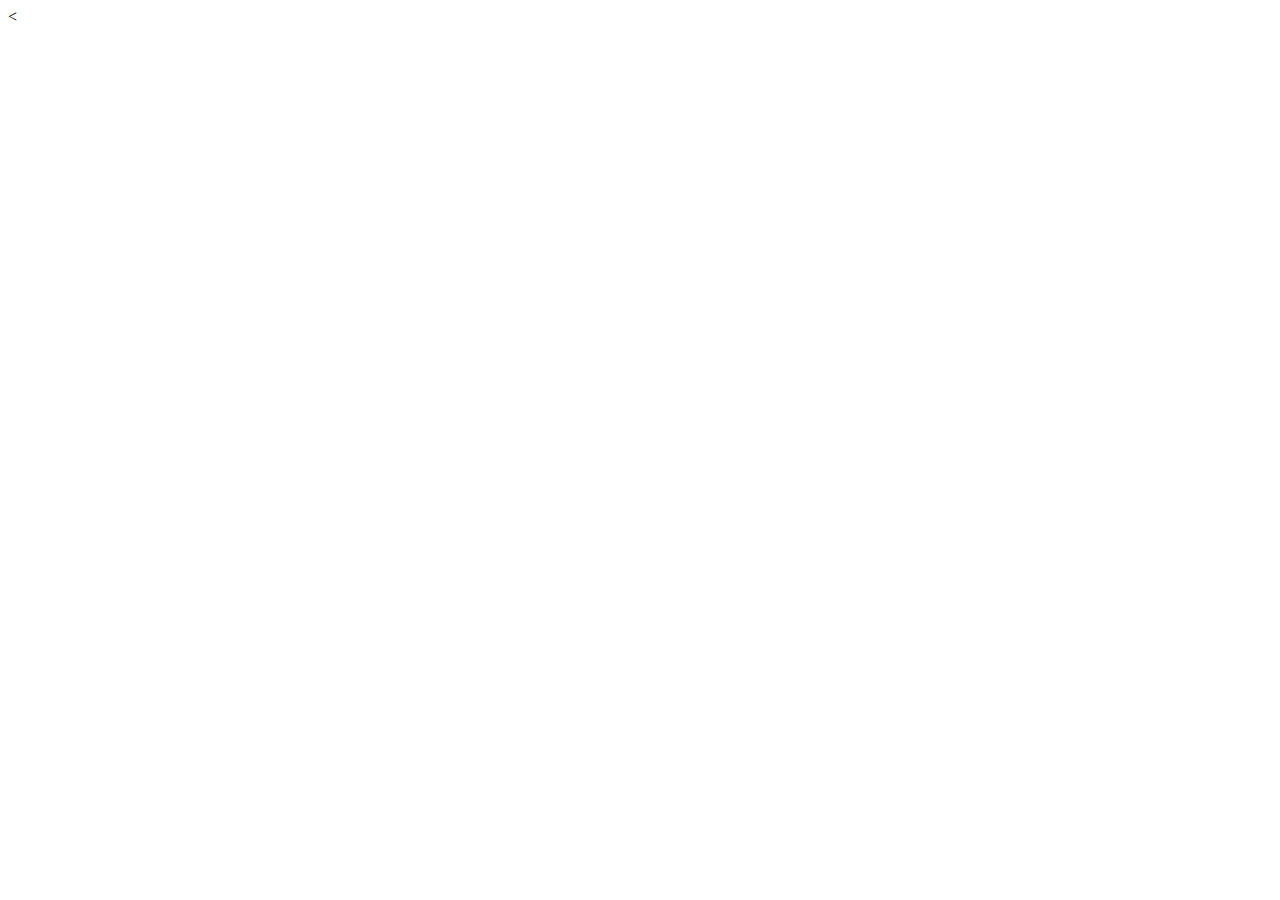
==== OSU/ENGR1182/index.html @ 4d167577 "Update index.html" ====
<!DOCTYPE html>

<html lang="en" xmlns="http://www.w3.org/1999/xhtml">
<head>
    <<meta charset="utf-8" />
    <title>whatever</title>
    <link rel="stylesheet" href="style.css">
    <title>Porting Porridge</title>
</head>
<body>

</body>
</html>
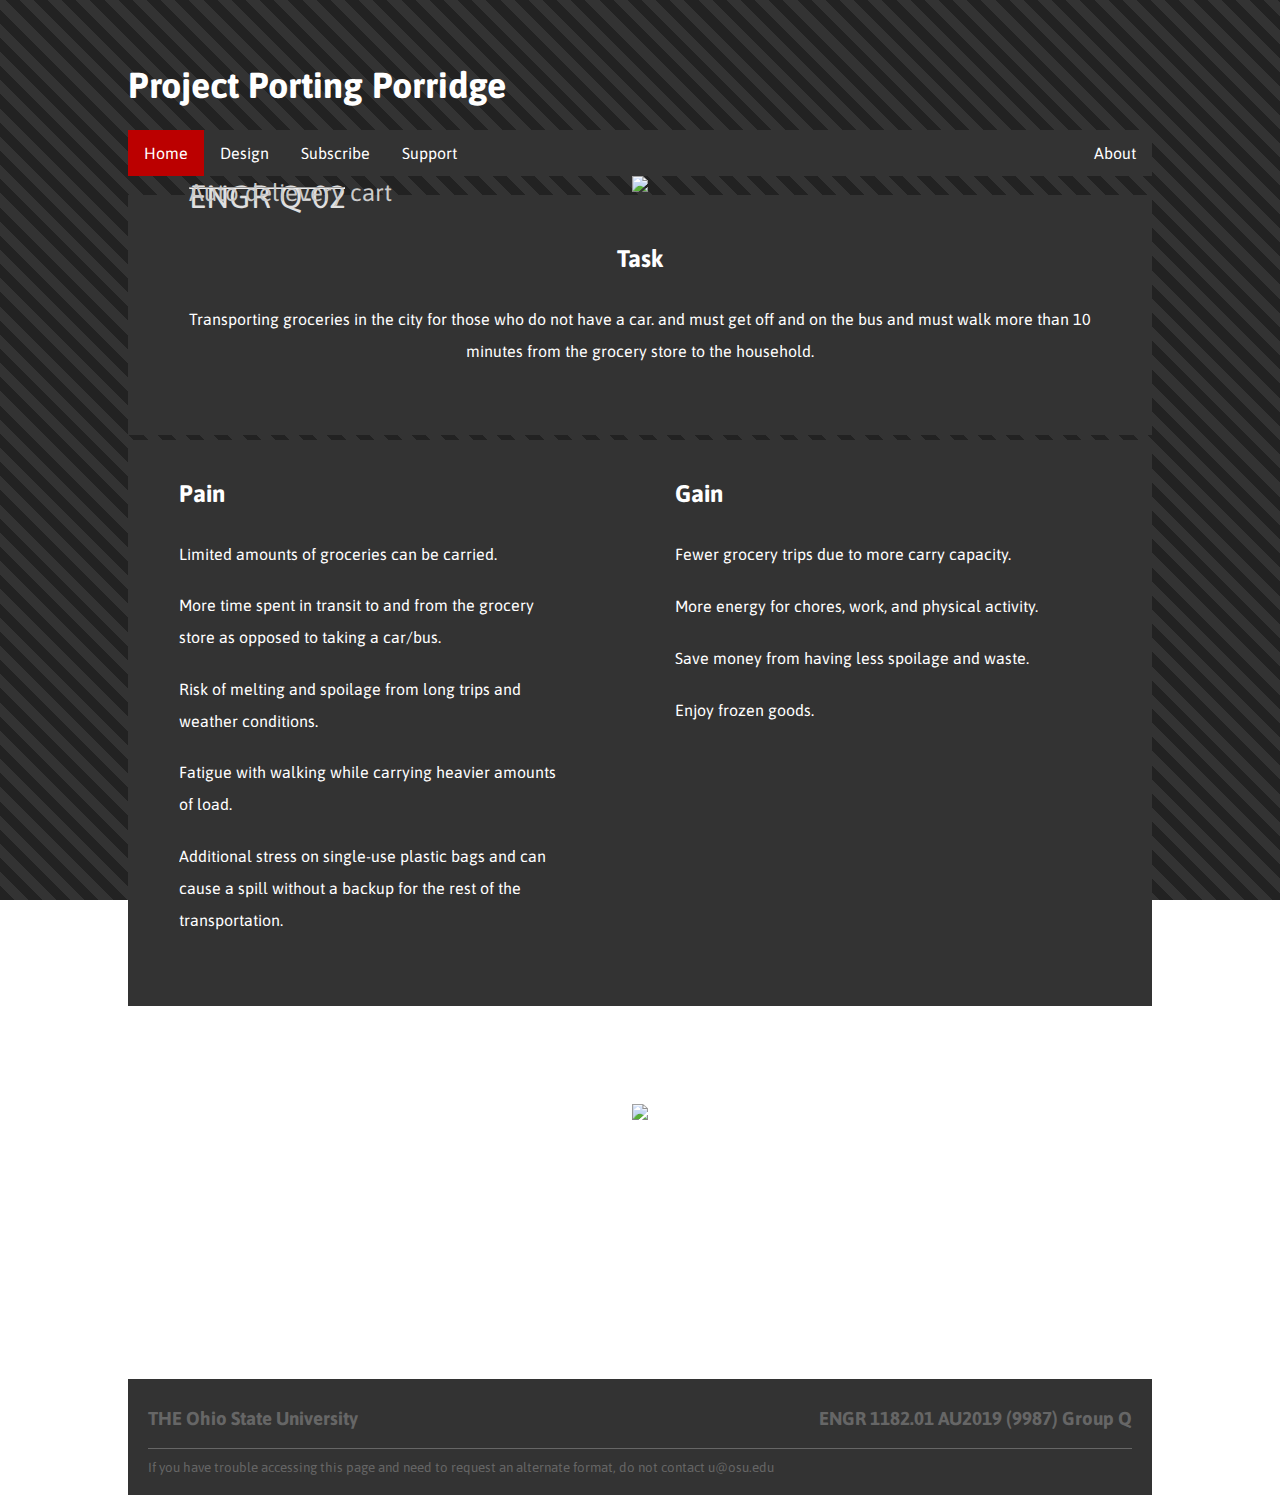
==== commit cec7492f: "Add files via upload" ====
--- a/OSU/ENGR1182/index.html
+++ b/OSU/ENGR1182/index.html
@@ -1,13 +1,92 @@
-<!DOCTYPE html>
-
-<html lang="en" xmlns="http://www.w3.org/1999/xhtml">
-<head>
-    <<meta charset="utf-8" />
-    <title>whatever</title>
-    <link rel="stylesheet" href="style.css">
-    <title>Porting Porridge</title>
-</head>
-<body>
-
-</body>
-</html>
+﻿<!DOCTYPE html>
+
+<html lang="en" xmlns="http://www.w3.org/1999/xhtml">
+<head>
+    <meta charset="utf-8" />
+    <title>Porting Porridge</title>
+    <link rel="stylesheet" href="style.css">
+
+</head>
+
+    
+<body>
+    <div class="nameTitle">
+        <h1>Project Porting Porridge</h1>
+    </div>
+
+    <div class="menuBar">
+        <ul class="ulMain">
+            <li><a href="index.html" class="active">Home</a></li>
+            <li><a href="design.html">Design</a></li>
+            <li><a href="subscribe.html">Subscribe</a></li>
+            <li><a href="support.html">Support</a></li>
+            <li style="float:right"><a href="about.html">About</a></li>
+        </ul>
+    </div>
+
+    <div class="demoImg">
+        <img src="resources/main.png" />
+        <div class="p1Text">ENGR Q-02</div>
+        <div><hr class="hr1Line"></div>
+        <div class="p2Text">Auto delievery cart</div>
+    </div>
+
+    <div class="task">
+        <h2>Task</h2>
+        <p>Transporting groceries in the city for those who 
+        do not have a car. and must get off and on the bus and 
+        must walk more than 10 minutes from the grocery store to 
+        the household. </p>
+    </div>
+
+    <div class="PaG">
+        <div id="pain">
+            <h2>Pain</h2>
+            <ul>
+                <li class="liPag">Limited amounts of groceries can be carried. </li>
+                <li class="liPag">More time spent in transit to and from the grocery 
+                store as opposed to taking a car/bus. </li>
+                <li class="liPag">Risk of melting and spoilage from long trips and
+                weather conditions.  </li>
+                <li class="liPag">Fatigue with walking while carrying heavier amounts of load.  </li>
+                <li class="liPag">Additional stress on single-use plastic bags and can cause a 
+                spill without a backup for the rest of the transportation.</li>
+            </ul>
+        </div>
+        <div id="gain">
+            <h2>Gain</h2>
+            <ul>
+                <li class="liPag">Fewer grocery trips due to more carry capacity.</li>
+                <li class="liPag">More energy for chores, work, and physical activity.</li>
+                <li class="liPag">Save money from having less spoilage and waste. </li>
+                <li class="liPag">Enjoy frozen goods.</li>
+            </ul>
+        </div>
+    </div>
+
+    <div class="midHeader">
+        <h2>Target Audience</h2>
+    </div>
+    
+
+    <div class="demoImg">
+        <img src="resources/personaTemplate.png" />
+    </div>
+
+
+    <footer>
+        <h3 style="text-align:left;">
+            THE Ohio State University
+            <span style="float:right;">
+                ENGR 1182.01 AU2019 (9987) Group Q
+            </span>
+        </h3>
+        <hr class="footLine"/>
+        <small>
+            If you have trouble accessing this page and need
+            to request an alternate format, do not contact u@osu.edu
+        </small>
+    </footer>
+
+</body>
+</html>
--- a/OSU/ENGR1182/style.css
+++ b/OSU/ENGR1182/style.css
@@ -0,0 +1,311 @@
+@import url('https://fonts.googleapis.com/css?family=Asap:400,500,700&display=swap');
+
+/*========================== General ==========================*/
+body {
+    font-family: 'Asap', sans-serif;
+    color: white;
+    margin-left: 10%;
+    margin-right: 10%;
+    margin-top: 5%;
+    background: repeating-linear-gradient( 45deg, #222, #222 10px, #333 10px, #333 20px );
+    background-attachment: fixed;
+}
+
+h1 {
+    padding: 0;
+    font-size: 36px;
+    color: white;
+}
+
+footer {
+    margin-top: 25%;
+    padding: 10px 20px;
+    background: #333;
+    color: #666;
+    padding-bottom: 2%
+}
+
+.footLine {
+    background-color: #666;
+    height: 1px;
+    border: 0;
+}
+.left {
+    display: inline-block
+}
+.right {
+    display: inline-block;
+    float: right
+}
+
+.midHeader {
+    margin-top: 5%;
+    margin-bottom: 0;
+    text-align: center;
+}
+
+a {
+    text-decoration: none;
+}
+
+img {
+    max-width: 100%;
+    max-height: 100%;
+}
+
+/*========================== Menu ==========================*/
+ul {
+    list-style-type: none;
+    margin: 0;
+    padding: 0;
+    overflow: hidden;
+    background-color: #333;
+}
+
+li {
+    list-style-type: none;
+    float: left;
+}
+    li a {
+        display: block;
+        color: white;
+        text-align: center;
+        padding: 14px 16px;
+        text-decoration: none;
+        transition: 0.3s;
+    }
+.active {
+    background-color: #BB0000;
+}
+    li a:hover {
+        background-color: #111;
+    }
+
+/*========================== Image ==========================*/
+.demoImg {
+    object-fit: contain;
+    position: relative;
+    text-align: center;
+}
+.p1Text {
+    position: absolute;
+    font-size: 200%;
+    color: #e0e0e0;
+    top: 10%;
+    left: 6%;
+}
+.hr1Line {
+    position: absolute;
+    color: #cbcbcb;
+    width: 15%;
+    top: 15%;
+    left: 6%;
+}
+.p2Text {
+    position: absolute;
+    font-size: 150%;
+    color: #cbcbcb;
+    top: 17%;
+    left: 6%;
+}
+
+
+/*========================== Task ==========================*/
+.task {
+    padding-top: 2%;
+    padding-bottom: 5%;
+    padding-left: 5%;
+    padding-right: 5%;
+    background-color: #333;
+    margin-bottom: 0.5%;
+    text-align: center;
+    line-height: 2;
+}
+
+
+/*========================== Pain and Gain ==========================*/
+.PaG {
+    background-color: #333;
+}
+.liPag {
+    margin: 0 0 5% 0;
+}
+#pain, #gain {
+    padding-top: 1%;
+    padding-bottom: 5%;
+    padding-left: 5%;
+    padding-right: 5%;
+    line-height: 2;
+    display: inline-block;
+    *display: inline;
+    zoom: 1;
+    vertical-align: top;
+}
+#pain {
+    width: 38%;
+}
+#gain {
+    width: 39%;
+}
+
+/*========================== Design ==========================*/
+.showcase {
+    background-color: #333;
+    margin-top: 5%;
+    position: relative;
+    display: block;
+    
+}
+.overlay {
+    position: absolute;
+    
+    opacity: 0;
+    transition: .3s ease;
+    background-color: #333;
+}
+#leftOverlay {
+    top: 0;
+    bottom: 0;
+    left: 0;
+    right: 0;
+    height: 100%;
+    width: 95%;
+}
+#rightOverlay {
+    top: 0;
+    bottom: 0;
+    left: 5%;
+    right: 0;
+    height: 100%;
+    width: 95%;
+}
+
+.cameraShowcase {
+    text-align: center;
+    width: 47.5%;
+    padding-right: 2.5%;
+    float: left;
+    transition: transform .3s;
+}
+    .cameraShowcase:hover .overlay {
+        opacity: 0.75;
+    }
+    .cameraShowcase:hover {
+        transform: scale(1.1);
+    }
+.wheelShowcase {
+    text-align: center;
+    width: 47.5%;
+    padding-left: 2.5%;
+    float: left;
+    transition: transform .3s;
+}
+    .wheelShowcase:hover .overlay {
+        opacity: 0.75;
+    }
+    .wheelShowcase:hover {
+        transform: scale(1.1);
+    }
+
+.designIllus {
+    display: block;
+    padding-top: 10%;
+    padding-bottom: 5%;
+    padding-left: 5%;
+    padding-right: 5%;
+    text-align: center;
+    line-height: 2;
+}
+
+/*========================== Subscribe ==========================*/
+.buisnessPlan {
+    padding-top: 2%;
+    padding-bottom: 5%;
+    padding-left: 5%;
+    padding-right: 5%;
+    background-color: #333;
+    margin-top: 5%;
+    margin-bottom: 0.5%;
+    text-align: center;
+    line-height: 2;
+}
+
+.plans {
+    margin-top: 5%;
+    margin-left: 10%;
+}
+.plan {
+    margin: 5%;
+    border: 2px solid white;
+    width: 20%;
+    padding: 5%;
+    margin: auto;
+    overflow: hidden;
+}
+div#planA {
+    float: left;
+}
+.orderNow {
+    margin: auto;
+    color: white;
+    padding: 3%;
+    width: 50%;
+    text-align: center;
+    border: 2px solid #BB0000;
+    transition: 0.3s;
+}
+    .orderNow:hover {
+        background-color: #BB0000;
+    }
+
+/*========================== Support ==========================*/
+.noSup {
+    margin-top: 2%;
+    padding: 5%;
+    background-color: #333;
+    text-align: center;
+}
+.okay {
+    margin: auto;
+    padding: 2%;
+    width: 10%;
+    background-color: #333;
+    border: 2px solid #BB0000;
+    transition: 0.3s;
+    color: white;
+}
+    .okay:hover {
+        background-color: #BB0000;
+    }
+
+/*========================== About ==========================*/
+.tMembers {
+    margin: 5%;
+}
+.tMember {
+    margin-top:10%;
+    margin-left: auto;
+    margin-right: auto;
+    max-width: 15%;
+    text-align: center;
+}
+.avatar {
+    clip-path: circle(60px at center);
+}
+
+
+/*========================== Life Plan ==========================*/
+.lifeSpan {
+    margin-top: 5%;
+    margin-left: auto;
+    margin-right: auto;
+    padding: 2%;
+    width: 10%;
+    background-color: #333;
+    border: 2px solid #BB0000;
+    transition: 0.3s;
+    color: white;
+}
+    .lifeSpan:hover {
+        background-color: #BB0000;
+    }
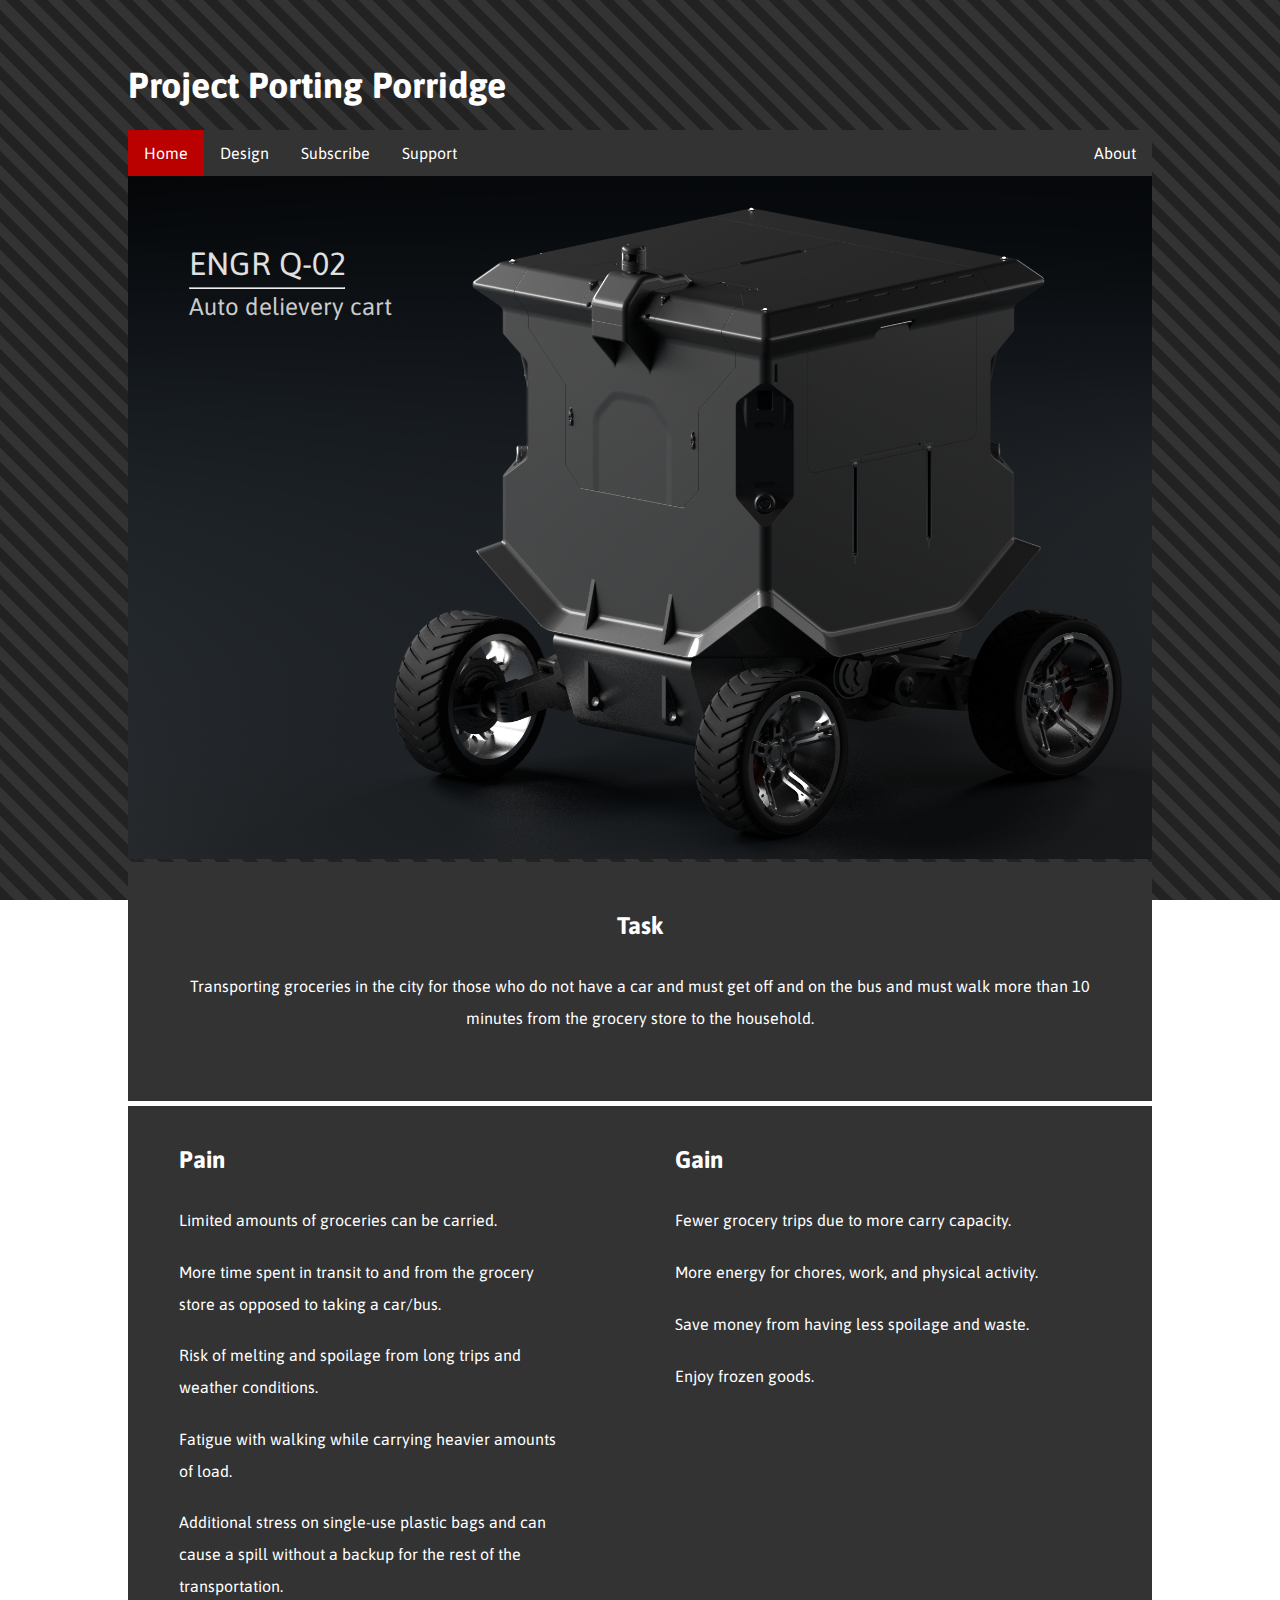
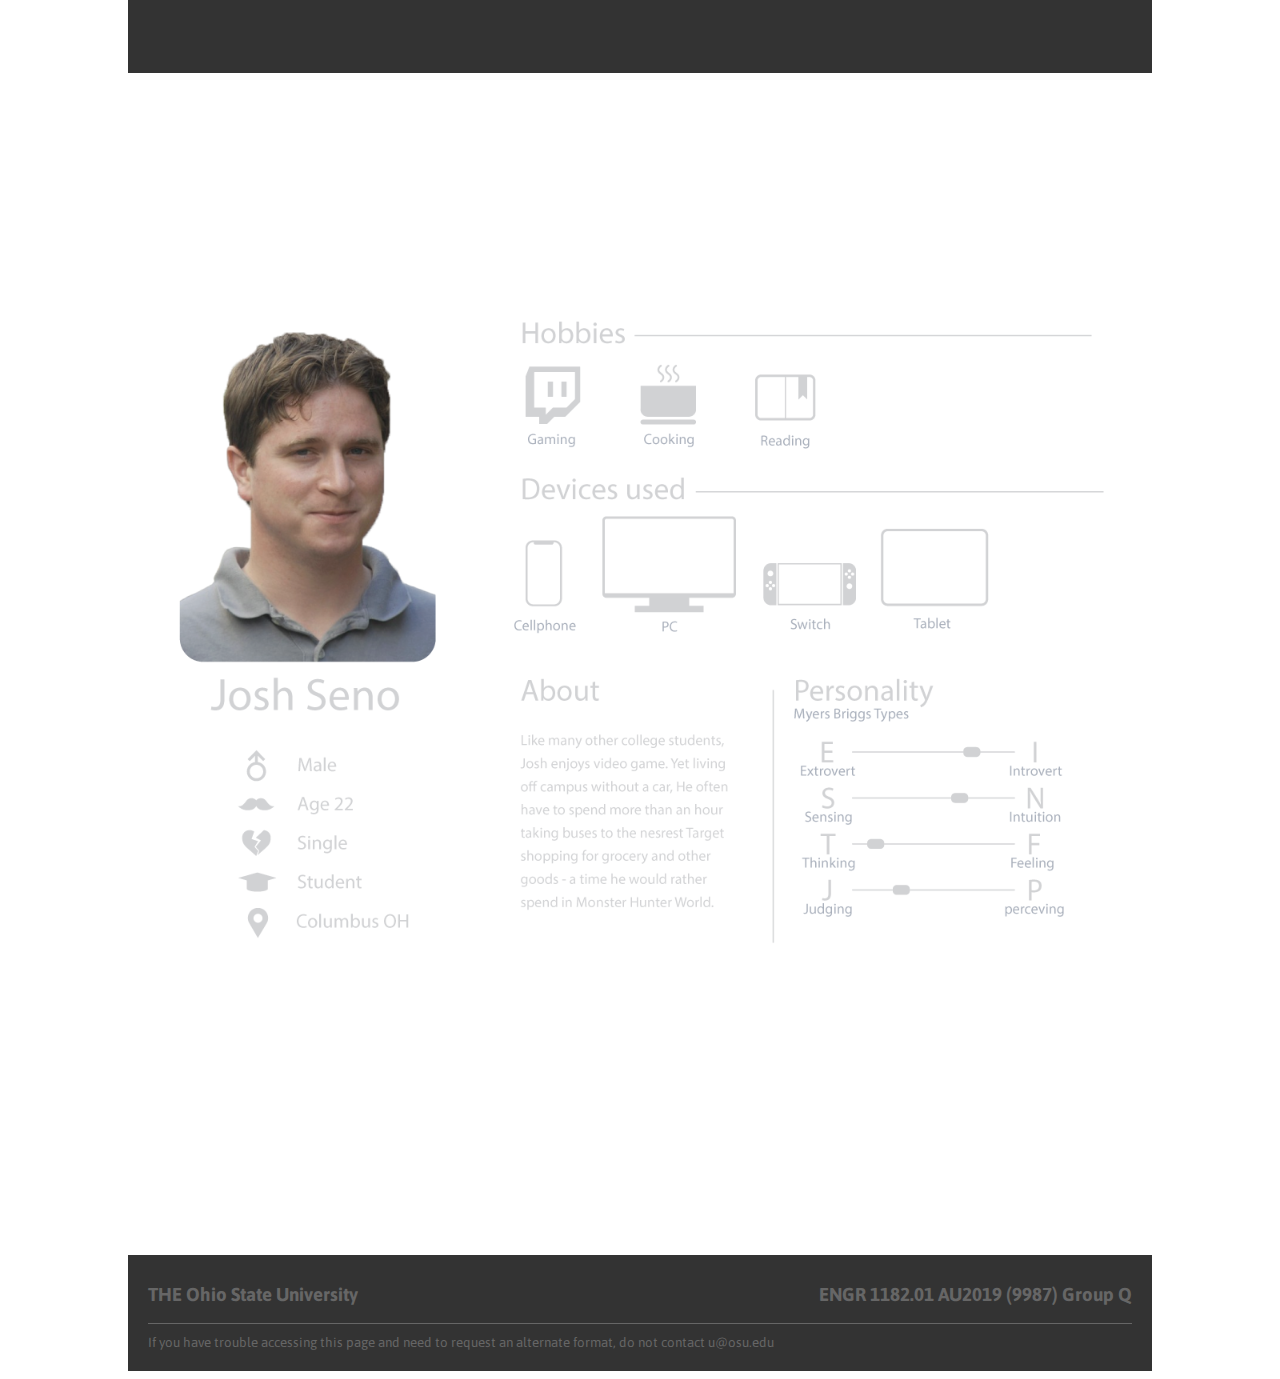
==== commit 9cac534b: "added mobile support" ====
--- a/OSU/ENGR1182/index.html
+++ b/OSU/ENGR1182/index.html
@@ -3,6 +3,8 @@
 <html lang="en" xmlns="http://www.w3.org/1999/xhtml">
 <head>
     <meta charset="utf-8" />
+    <meta name="viewport" content="width=device-width">
+    <meta name="author" content="ENGR Group Q">
     <title>Porting Porridge</title>
     <link rel="stylesheet" href="style.css">
 
@@ -25,7 +27,7 @@
     </div>
 
     <div class="demoImg">
-        <img src="resources/main.png" />
+        <img src="resources/main.png" alt="Concept Rendering" />
         <div class="p1Text">ENGR Q-02</div>
         <div><hr class="hr1Line"></div>
         <div class="p2Text">Auto delievery cart</div>
@@ -34,7 +36,7 @@
     <div class="task">
         <h2>Task</h2>
         <p>Transporting groceries in the city for those who 
-        do not have a car. and must get off and on the bus and 
+        do not have a car and must get off and on the bus and 
         must walk more than 10 minutes from the grocery store to 
         the household. </p>
     </div>
@@ -66,22 +68,29 @@
 
     <div class="midHeader">
         <h2>Target Audience</h2>
+        <p>
+            Insert any further description
+            Sample text sample text
+            sample text sample text sample text sample text
+            sample text sample text sample text sample text
+            sample text sample text sample text sample text
+        </p>
     </div>
     
 
     <div class="demoImg">
-        <img src="resources/personaTemplate.png" />
+        <img src="resources/personaTemplate.png" alt="persona" />
     </div>
 
 
     <footer>
-        <h3 style="text-align:left;">
+        <h3 id="OSU">
             THE Ohio State University
-            <span style="float:right;">
+            <span id="ENGR">
                 ENGR 1182.01 AU2019 (9987) Group Q
             </span>
         </h3>
-        <hr class="footLine"/>
+        <hr class="footLine" />
         <small>
             If you have trouble accessing this page and need
             to request an alternate format, do not contact u@osu.edu
--- a/OSU/ENGR1182/style.css
+++ b/OSU/ENGR1182/style.css
@@ -9,7 +9,22 @@
     margin-top: 5%;
     background: repeating-linear-gradient( 45deg, #222, #222 10px, #333 10px, #333 20px );
     background-attachment: fixed;
-}
+    animation: fadeInAnimation ease .6s;
+    animation-iteration-count: 1;
+    animation-fill-mode: forwards;
+}
+
+@keyframes fadeInAnimation {
+    0% {
+        opacity: 0;
+    }
+    35% {
+        opacity: 0;
+    }
+    100% {
+        opacity: 1;
+    }
+} 
 
 h1 {
     padding: 0;
@@ -37,11 +52,20 @@
     display: inline-block;
     float: right
 }
+#OSU {
+    text-align: left;
+}
+#ENGR {
+    float: right;
+}
 
 .midHeader {
     margin-top: 5%;
     margin-bottom: 0;
     text-align: center;
+    padding-left: 5%;
+    padding-right: 5%;
+    line-height: 2;
 }
 
 a {
@@ -65,6 +89,7 @@
 li {
     list-style-type: none;
     float: left;
+    
 }
     li a {
         display: block;
@@ -87,6 +112,9 @@
     position: relative;
     text-align: center;
 }
+#designAnno {
+    margin-top: 5%;
+}
 .p1Text {
     position: absolute;
     font-size: 200%;
@@ -148,17 +176,16 @@
     width: 39%;
 }
 
+
 /*========================== Design ==========================*/
 .showcase {
-    background-color: #333;
     margin-top: 5%;
     position: relative;
     display: block;
-    
+    overflow: hidden;
 }
 .overlay {
     position: absolute;
-    
     opacity: 0;
     transition: .3s ease;
     background-color: #333;
@@ -179,6 +206,12 @@
     height: 100%;
     width: 95%;
 }
+.textContainer {
+    padding-left: 10%;
+    padding-right: 10%;
+    padding-top: 15%;
+    line-height: 2;
+}
 
 .cameraShowcase {
     text-align: center;
@@ -208,8 +241,7 @@
     }
 
 .designIllus {
-    display: block;
-    padding-top: 10%;
+    padding-top: 5%;
     padding-bottom: 5%;
     padding-left: 5%;
     padding-right: 5%;
@@ -242,7 +274,7 @@
     margin: auto;
     overflow: hidden;
 }
-div#planA {
+#planA {
     float: left;
 }
 .orderNow {
@@ -252,10 +284,11 @@
     width: 50%;
     text-align: center;
     border: 2px solid #BB0000;
-    transition: 0.3s;
+    transition: transform 0.3s;
 }
     .orderNow:hover {
         background-color: #BB0000;
+        transform: scale(1.1);
     }
 
 /*========================== Support ==========================*/
@@ -291,7 +324,11 @@
 }
 .avatar {
     clip-path: circle(60px at center);
-}
+    transition: transform .3s;
+}
+    .avatar:hover {
+        transform: scale(1.1);
+    } 
 
 
 /*========================== Life Plan ==========================*/
@@ -309,3 +346,63 @@
     .lifeSpan:hover {
         background-color: #BB0000;
     }
+
+
+@media(max-width: 768px) {
+    li, .right,
+    .cameraShowcase,
+    .wheelShowcase,
+    #planA, #ENGR {
+        float: none;
+        text-align: center;
+        width: 100%;
+    }
+
+    #rightOverlay, #leftOverlay {
+        left: 0;
+        width: 100%;
+    }
+
+    .wheelShowcase, .cameraShowcase {
+        margin-top: 5%;
+        margin-bottom: 5%;
+        padding: 0;
+    }
+
+    .p1Text {
+        font-size: 150%;
+    }
+
+    .hr1Line {
+        width: 25%;
+        top: 17%;
+    }
+
+    .p2Text {
+        font-size: 110%;
+        top: 22%;
+    }
+
+    .plans {
+        margin-left: 10%;
+        margin-right: 20%;
+    }
+
+    .plan {
+        text-align: center;
+        margin: auto;
+        margin-top: 5%;
+        width: 100%;
+    }
+
+    .okay {
+        width: 50%;
+    }
+
+    .tMembers {
+        margin: 0;
+    }
+    .tMember {
+        max-width: 50%;
+    }
+}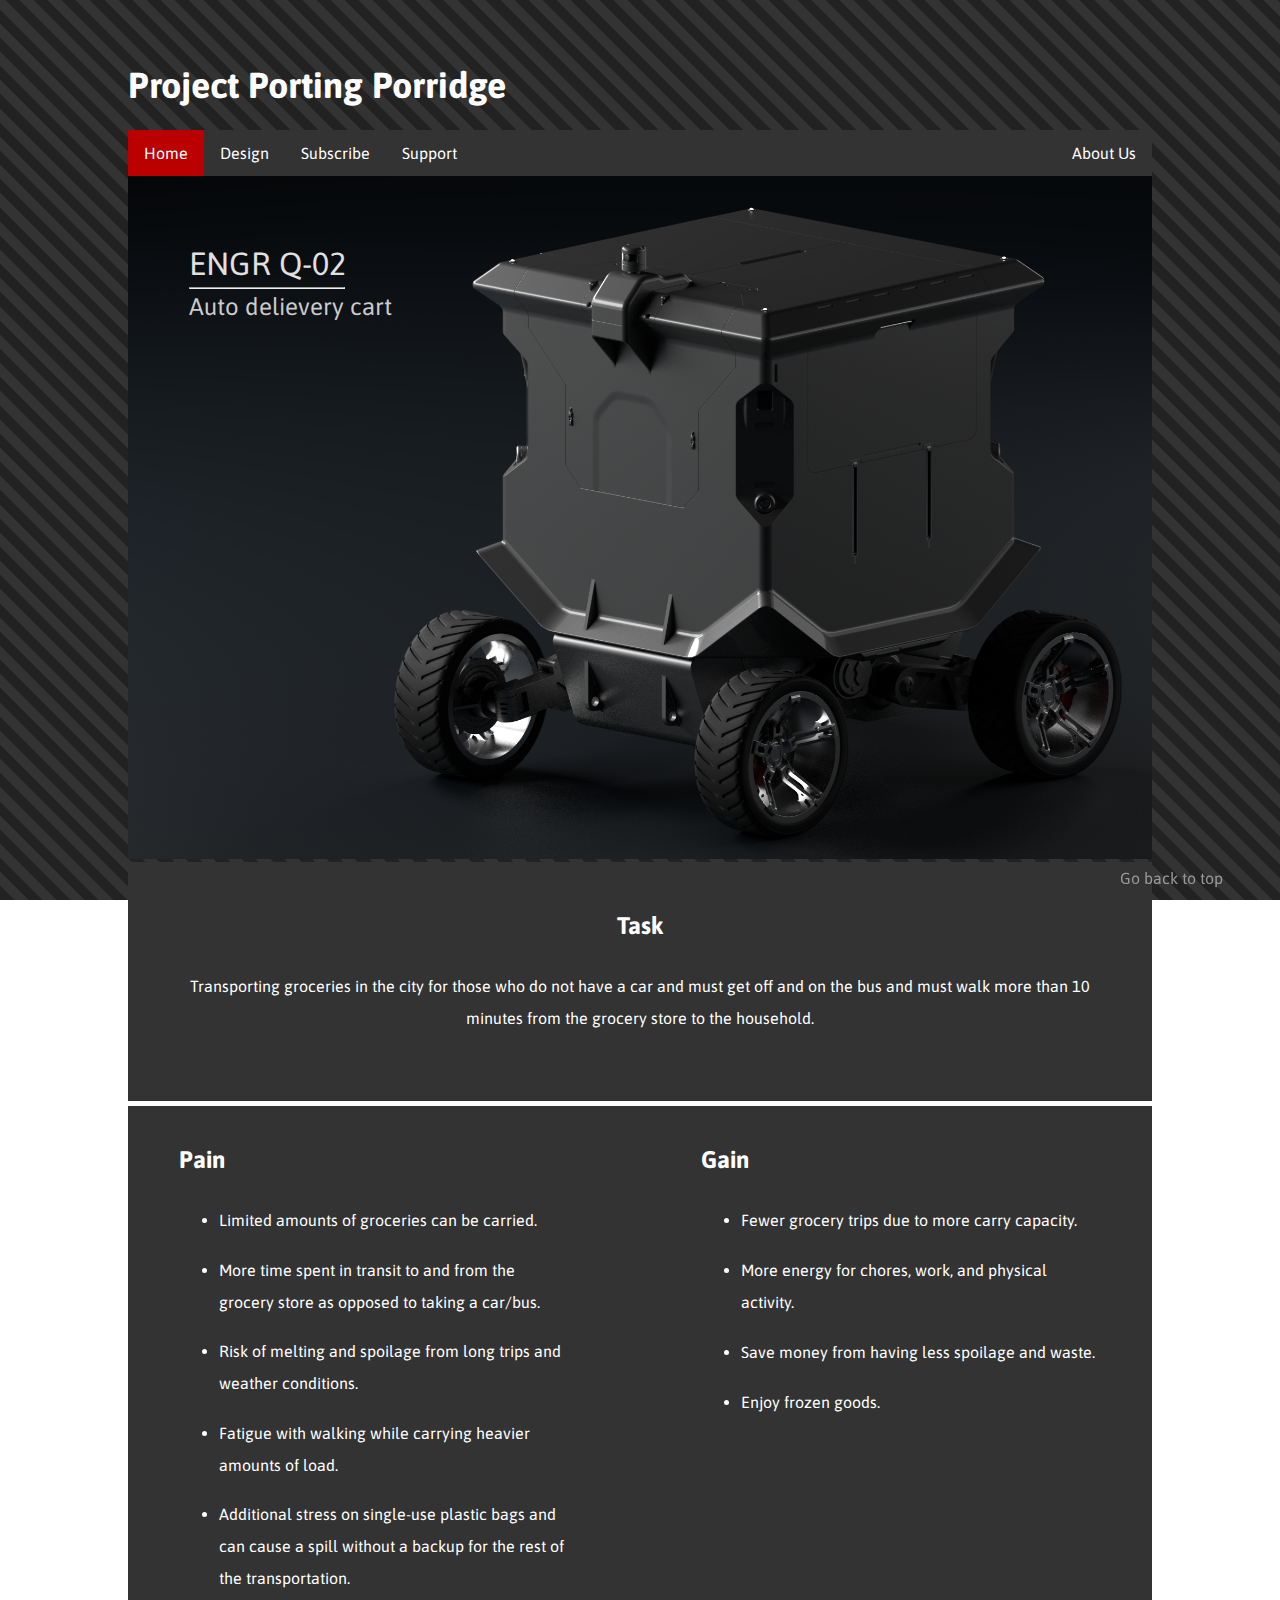
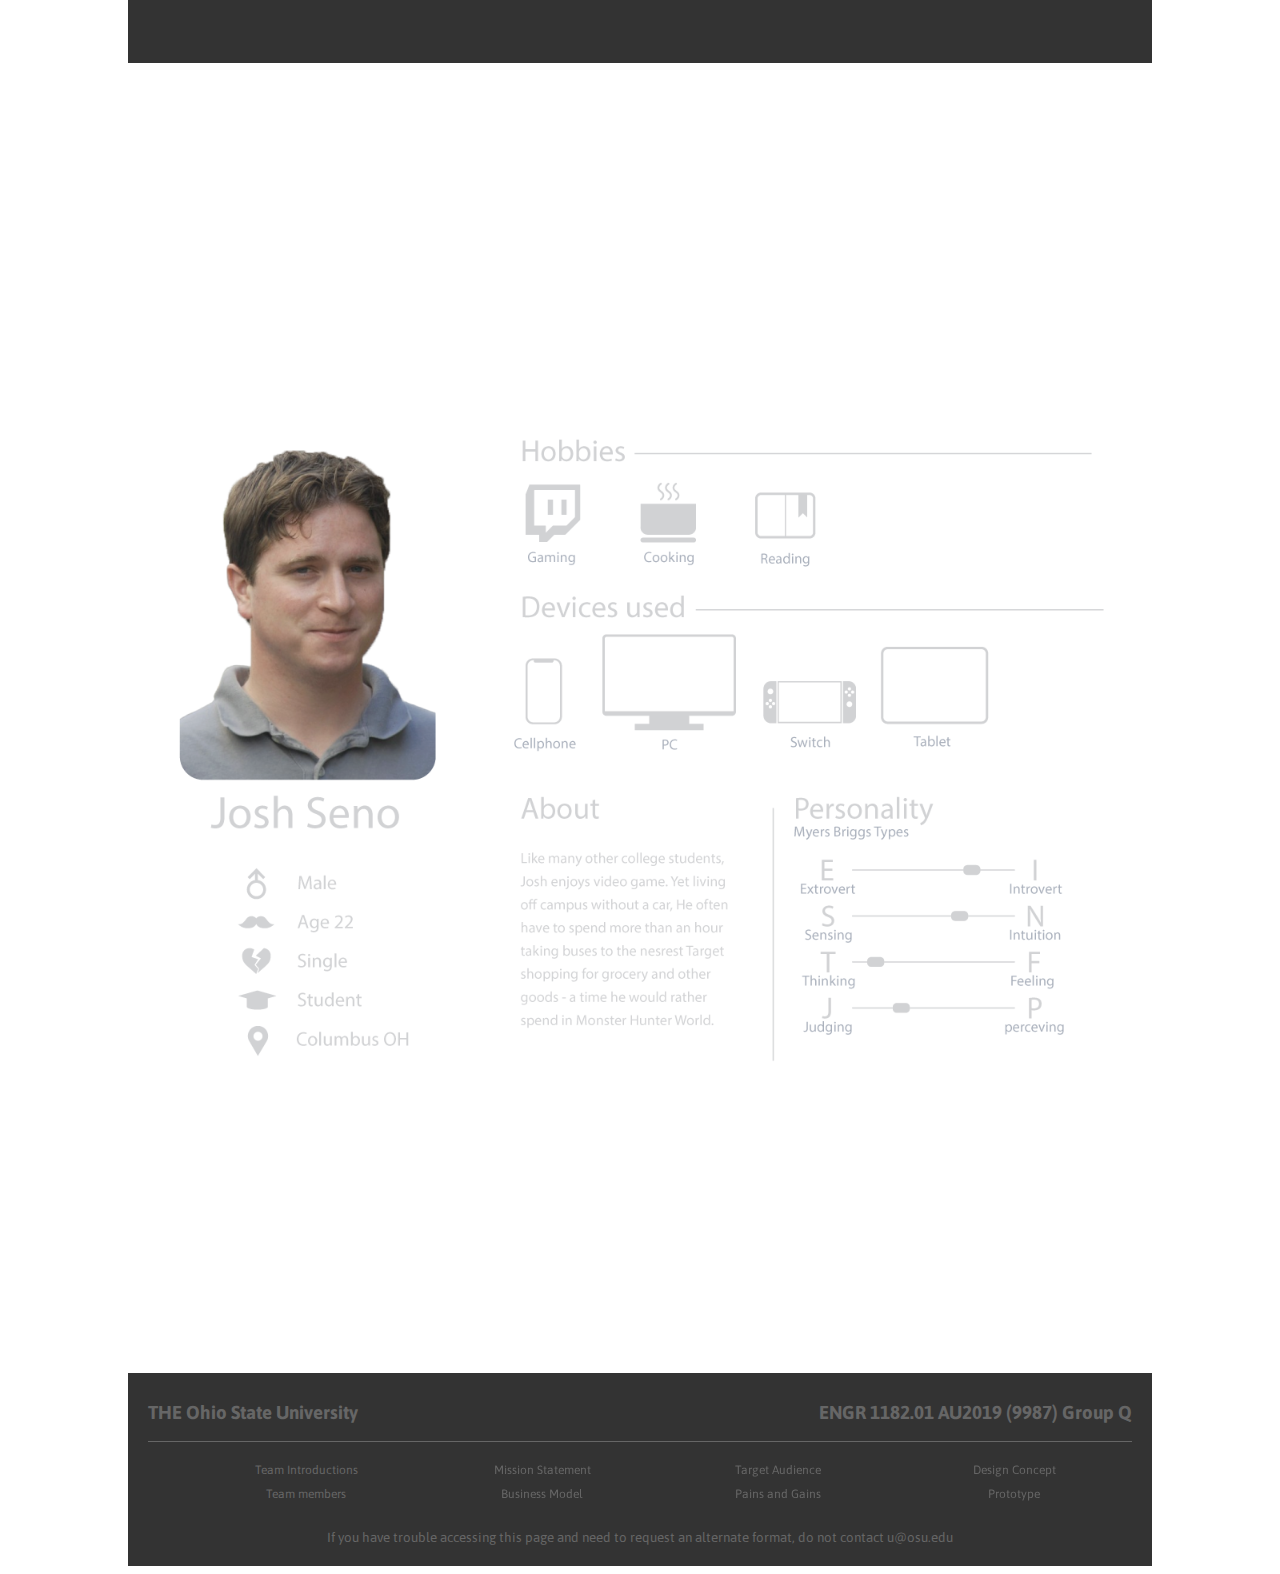
==== commit bf1694fe: "moer mobile support" ====
--- a/OSU/ENGR1182/index.html
+++ b/OSU/ENGR1182/index.html
@@ -16,22 +16,30 @@
         <h1>Project Porting Porridge</h1>
     </div>
 
+    <a name="topMenu"></a>
+
     <div class="menuBar">
-        <ul class="ulMain">
+        <ul>
             <li><a href="index.html" class="active">Home</a></li>
             <li><a href="design.html">Design</a></li>
             <li><a href="subscribe.html">Subscribe</a></li>
             <li><a href="support.html">Support</a></li>
-            <li style="float:right"><a href="about.html">About</a></li>
+            <li style="float:right"><a href="about.html">About Us</a></li>
         </ul>
     </div>
 
     <div class="demoImg">
-        <img src="resources/main.png" alt="Concept Rendering" />
+        <picture>
+            <source media="(min-width: 768px)" srcset="resources/main.png">
+            <source media="(min-width: 600px)" srcset="resources/main_crp.png">
+            <img src="resources/main_crp.png" alt="Concept Rendering">
+        </picture>
         <div class="p1Text">ENGR Q-02</div>
         <div><hr class="hr1Line"></div>
         <div class="p2Text">Auto delievery cart</div>
     </div>
+
+    <a name="taskSection"></a>
 
     <div class="task">
         <h2>Task</h2>
@@ -40,6 +48,8 @@
         must walk more than 10 minutes from the grocery store to 
         the household. </p>
     </div>
+
+    <a name="painAndGainSection"></a>
 
     <div class="PaG">
         <div id="pain">
@@ -66,22 +76,44 @@
         </div>
     </div>
 
+    <a name="targetAudienceSection"></a>
+
     <div class="midHeader">
         <h2>Target Audience</h2>
         <p>
-            Insert any further description
-            Sample text sample text
-            sample text sample text sample text sample text
-            sample text sample text sample text sample text
-            sample text sample text sample text sample text
+            An estimated 9.8% of households in Columbus Ohio did not 
+            have vehicles according to census results<span><i>
+            <a href="https://www.governing.com/gov-data/car-ownership-numbers-of-vehicles-by-city-map.html">
+                (governing) </a></i></span>. This is of
+            a population of 879,170 people<span><i>
+            <a href="http://worldpopulationreview.com/us-cities/columbus-population/">
+                (worldpopulationreview)</a> </i></span>, of whom 61,170 are Columbus
+            campus students. The total potential primary market, assuming 
+            consistency between Columbus campus OSU students and the 
+            Columbus campus is 86,159 Columbus residents and 5,995 
+            students <span><i>
+            <a href="https://www.osu.edu/osutoday/stuinfo.php/historical_osu_statistical_summary_2011-2017.xls">
+                (OSU)</a></i></span>
+            . Secondary consumers include those with cars or
+            access to cars who find it more convenient or economical 
+            to use our hypothetical solution. It also includes single 
+            car, multi-person households whose primary vehicle is used 
+            only for transportation to work. 
         </p>
     </div>
     
 
     <div class="demoImg">
-        <img src="resources/personaTemplate.png" alt="persona" />
+        <picture>
+            <source media="(min-width: 768px)" srcset="resources/personaTemplate.png">
+            <source media="(min-width: 600px)" srcset="resources/personaTemplate_crp.png">
+            <img src="resources/personaTemplate_crp.png" alt="Concept Rendering">
+        </picture>
     </div>
 
+    <div class="backToTop">
+        <a href="#topMenu">Go back to top</a>
+    </div>
 
     <footer>
         <h3 id="OSU">
@@ -91,10 +123,63 @@
             </span>
         </h3>
         <hr class="footLine" />
-        <small>
-            If you have trouble accessing this page and need
-            to request an alternate format, do not contact u@osu.edu
-        </small>
+        <div class="footerLinks">
+            <div class="footerLinkOneLine">
+                <ul>
+                    <li>
+                        <a href="about.html#teamIntroScetion">
+                            Team Introductions
+                        </a>
+                    </li>
+                    <li>
+                        <a href="#taskSection">
+                            Mission Statement
+                        </a>
+                    </li>
+                    <li>
+                        <a href="#targetAudienceSection">
+                            Target Audience
+                        </a>
+                    </li>
+                    <li>
+                        <a href="design.html#designConceptSection">
+                            Design Concept
+                        </a>
+                    </li>
+                </ul>
+            </div>
+            <div class="footerLinkOneLine">
+                <ul>
+                    <li>
+                        <a href="about.html#teamMemberScetion">
+                            Team members
+                        </a>
+                    </li>
+                    <li>
+                        <a href="subscribe.html#businessModelSection">
+                            Business Model
+                        </a>
+                        
+                    </li>
+                    <li>
+                        <a href="#painAndGainSection">
+                            Pains and Gains
+                        </a>
+                    </li>
+                    <li>
+                        <a href="design.html#prototypeSection">
+                            Prototype
+                        </a>
+                    </li>
+                </ul>
+            </div>
+        </div>
+        <div class="smallAnno">
+            <small>
+                If you have trouble accessing this page and need
+                to request an alternate format, do not contact u@osu.edu
+            </small>
+        </div>
     </footer>
 
 </body>
--- a/OSU/ENGR1182/style.css
+++ b/OSU/ENGR1182/style.css
@@ -32,6 +32,36 @@
     color: white;
 }
 
+
+.midHeader {
+    margin-top: 5%;
+    margin-bottom: 0;
+    text-align: center;
+    padding-left: 5%;
+    padding-right: 5%;
+    line-height: 2;
+}
+    .midHeader a{
+        color: white;
+        transition: 0.3s;
+    }
+        .midHeader a:hover {
+            color: #BB0000;
+            font-weight: bold;
+        }
+    
+a {
+    text-decoration: none;
+}
+
+img {
+    max-width: 100%;
+    max-height: 100%;
+}
+
+
+/*========================== Footer ==========================*/
+
 footer {
     margin-top: 25%;
     padding: 10px 20px;
@@ -52,6 +82,28 @@
     display: inline-block;
     float: right
 }
+.footerLinks {
+    display: block;
+    position: relative;
+    text-align: center;
+}
+.footerLinkOneLine {
+    line-height: 2;
+}
+.footerLinks ul li {
+    list-style-type: none;
+    position: relative;
+    width: 25%;
+    font-size: 75%;
+    float: left;
+}
+    .footerLinks ul li a {
+        color: #666;
+    }
+.smallAnno {
+    padding-top: 7%;
+    text-align: center;
+}
 #OSU {
     text-align: left;
 }
@@ -59,26 +111,25 @@
     float: right;
 }
 
-.midHeader {
-    margin-top: 5%;
-    margin-bottom: 0;
-    text-align: center;
-    padding-left: 5%;
-    padding-right: 5%;
-    line-height: 2;
-}
-
-a {
-    text-decoration: none;
-}
-
-img {
-    max-width: 100%;
-    max-height: 100%;
-}
-
 /*========================== Menu ==========================*/
-ul {
+div.backToTop {
+    position: fixed;
+    bottom: 0;
+    right: 0;
+    width: 15%;
+    padding: 1%;
+    
+    text-align: center;
+}
+div.backToTop a{
+    color: #999;
+    transition: .3s;
+}
+    div.backToTop a:hover {
+        color: #fff;
+    }
+
+.menuBar ul {
     list-style-type: none;
     margin: 0;
     padding: 0;
@@ -86,12 +137,11 @@
     background-color: #333;
 }
 
-li {
+.menuBar ul li {
     list-style-type: none;
     float: left;
-    
-}
-    li a {
+}
+    .menuBar ul li a {
         display: block;
         color: white;
         text-align: center;
@@ -102,9 +152,10 @@
 .active {
     background-color: #BB0000;
 }
-    li a:hover {
-        background-color: #111;
-    }
+.menuBar ul li a:hover {
+    background-color: #111;
+}
+
 
 /*========================== Image ==========================*/
 .demoImg {
@@ -166,13 +217,13 @@
     line-height: 2;
     display: inline-block;
     *display: inline;
-    zoom: 1;
     vertical-align: top;
 }
 #pain {
     width: 38%;
 }
 #gain {
+    float: right;
     width: 39%;
 }
 
@@ -183,62 +234,69 @@
     position: relative;
     display: block;
     overflow: hidden;
-}
+    
+}
+
+.cameraShowcase {
+    width: 47.5%;
+    padding-right: 2.5%;
+    transition: transform .3s;
+    position: relative;
+    display: inline-block;
+    float: left;
+}
+    .cameraShowcase:hover .overlay {
+        opacity: 0.75;
+    }
+    .cameraShowcase:hover {
+        transform: scale(1.1);
+    }
+
+.wheelShowcase {
+    width: 47.5%;
+    padding-left: 2.5%;
+    transition: transform .3s;
+    position: relative;
+    display: inline-block;
+    float: left;
+}
+    .wheelShowcase:hover .overlay {
+        opacity: 0.75;
+    }
+    .wheelShowcase:hover {
+        transform: scale(1.1);
+    }
+
 .overlay {
+    text-align: center;
     position: absolute;
     opacity: 0;
-    transition: .3s ease;
-    background-color: #333;
-}
-#leftOverlay {
+    transition: .3s;
+    background-color: #333;
     top: 0;
     bottom: 0;
-    left: 0;
     right: 0;
     height: 100%;
     width: 95%;
 }
+#leftOverlay {
+    left: 0; 
+}
 #rightOverlay {
-    top: 0;
-    bottom: 0;
     left: 5%;
-    right: 0;
-    height: 100%;
-    width: 95%;
 }
 .textContainer {
-    padding-left: 10%;
-    padding-right: 10%;
+    padding-left: 20%;
+    padding-right: 20%;
     padding-top: 15%;
     line-height: 2;
 }
 
-.cameraShowcase {
-    text-align: center;
-    width: 47.5%;
-    padding-right: 2.5%;
-    float: left;
-    transition: transform .3s;
-}
-    .cameraShowcase:hover .overlay {
-        opacity: 0.75;
-    }
-    .cameraShowcase:hover {
-        transform: scale(1.1);
-    }
-.wheelShowcase {
-    text-align: center;
-    width: 47.5%;
-    padding-left: 2.5%;
-    float: left;
-    transition: transform .3s;
-}
-    .wheelShowcase:hover .overlay {
-        opacity: 0.75;
-    }
-    .wheelShowcase:hover {
-        transform: scale(1.1);
-    }
+#prototypeImg  {
+    text-align: center;
+    position: relative;
+    height: 35em;
+}
 
 .designIllus {
     padding-top: 5%;
@@ -250,7 +308,7 @@
 }
 
 /*========================== Subscribe ==========================*/
-.buisnessPlan {
+.planBox {
     padding-top: 2%;
     padding-bottom: 5%;
     padding-left: 5%;
@@ -348,19 +406,54 @@
     }
 
 
+/*========================== Mobile Devices ==========================*/
 @media(max-width: 768px) {
-    li, .right,
+    li, .right, #gain,
     .cameraShowcase,
     .wheelShowcase,
+    .footerLinks ul li,
     #planA, #ENGR {
         float: none;
         text-align: center;
         width: 100%;
     }
+    .p1Text {
+        position: static;
+        background-color: #333;
+    }
+    .p2Text {
+        position: static;
+        background-color: #333;
+        margin-bottom: 1%;
+    }
+    .hr1Line {
+        opacity: 0;
+    }
+
+    #pain, #gain {
+        text-align: center;
+        padding-bottom: 0;
+        padding-left: 0;
+        padding-right: 0;
+        width: 100%;
+    }
+    #pain {
+        padding-top: 5%;
+    }
+    #gain {
+        padding-top: 10%;
+        vertical-align: unset;
+    }
 
     #rightOverlay, #leftOverlay {
         left: 0;
+        opacity: 0.75;
         width: 100%;
+    }
+    .textContainer {
+        padding-top: 0;
+        padding-left: 7%;
+        padding-right: 7%;
     }
 
     .wheelShowcase, .cameraShowcase {
@@ -392,6 +485,7 @@
         text-align: center;
         margin: auto;
         margin-top: 5%;
+        margin-bottom: 5%;
         width: 100%;
     }
 
@@ -405,4 +499,18 @@
     .tMember {
         max-width: 50%;
     }
+
+    .smallAnno {
+        padding-top: 2%;
+    }
+    .footerLinkOneLine {
+        line-height: 1.5;
+    }
+    .footerLinks ul li {
+        font-size: 100%;
+    }
+
+    .backToTop {
+        opacity: 0;
+    }
 }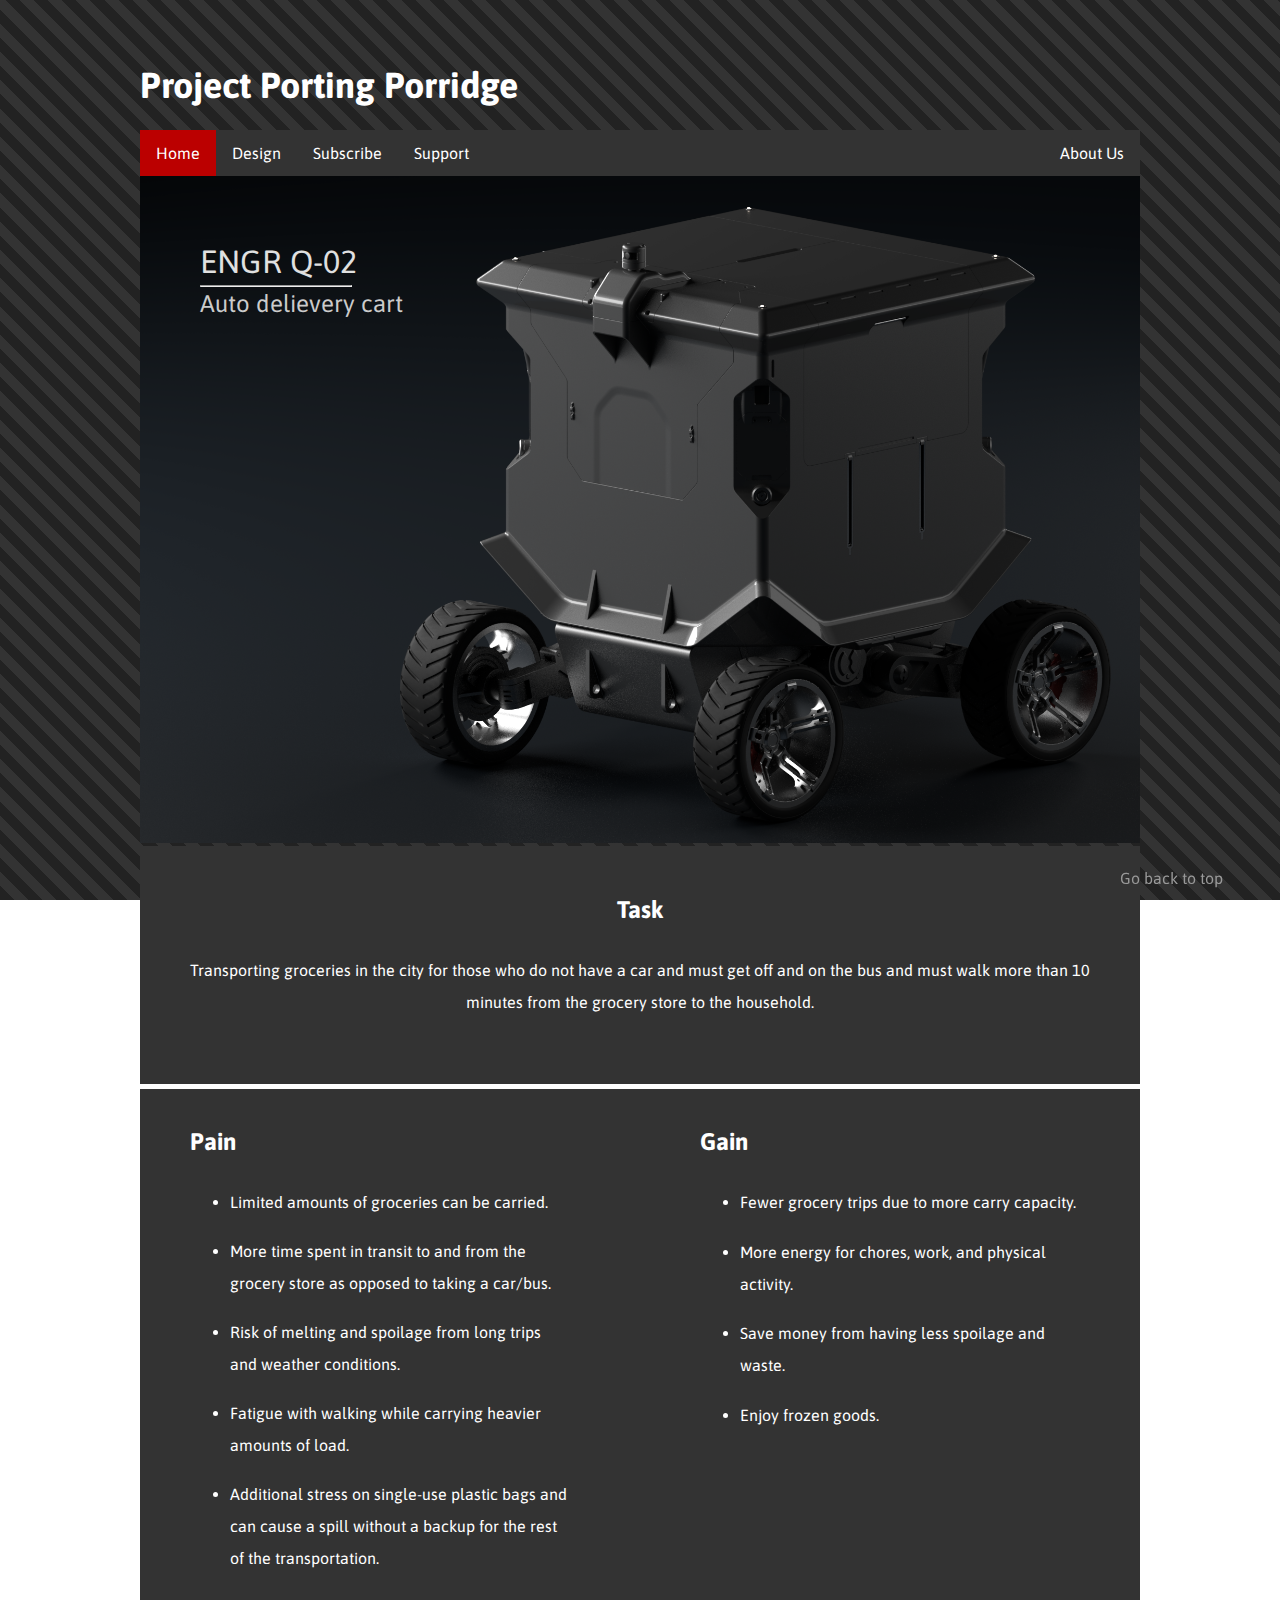
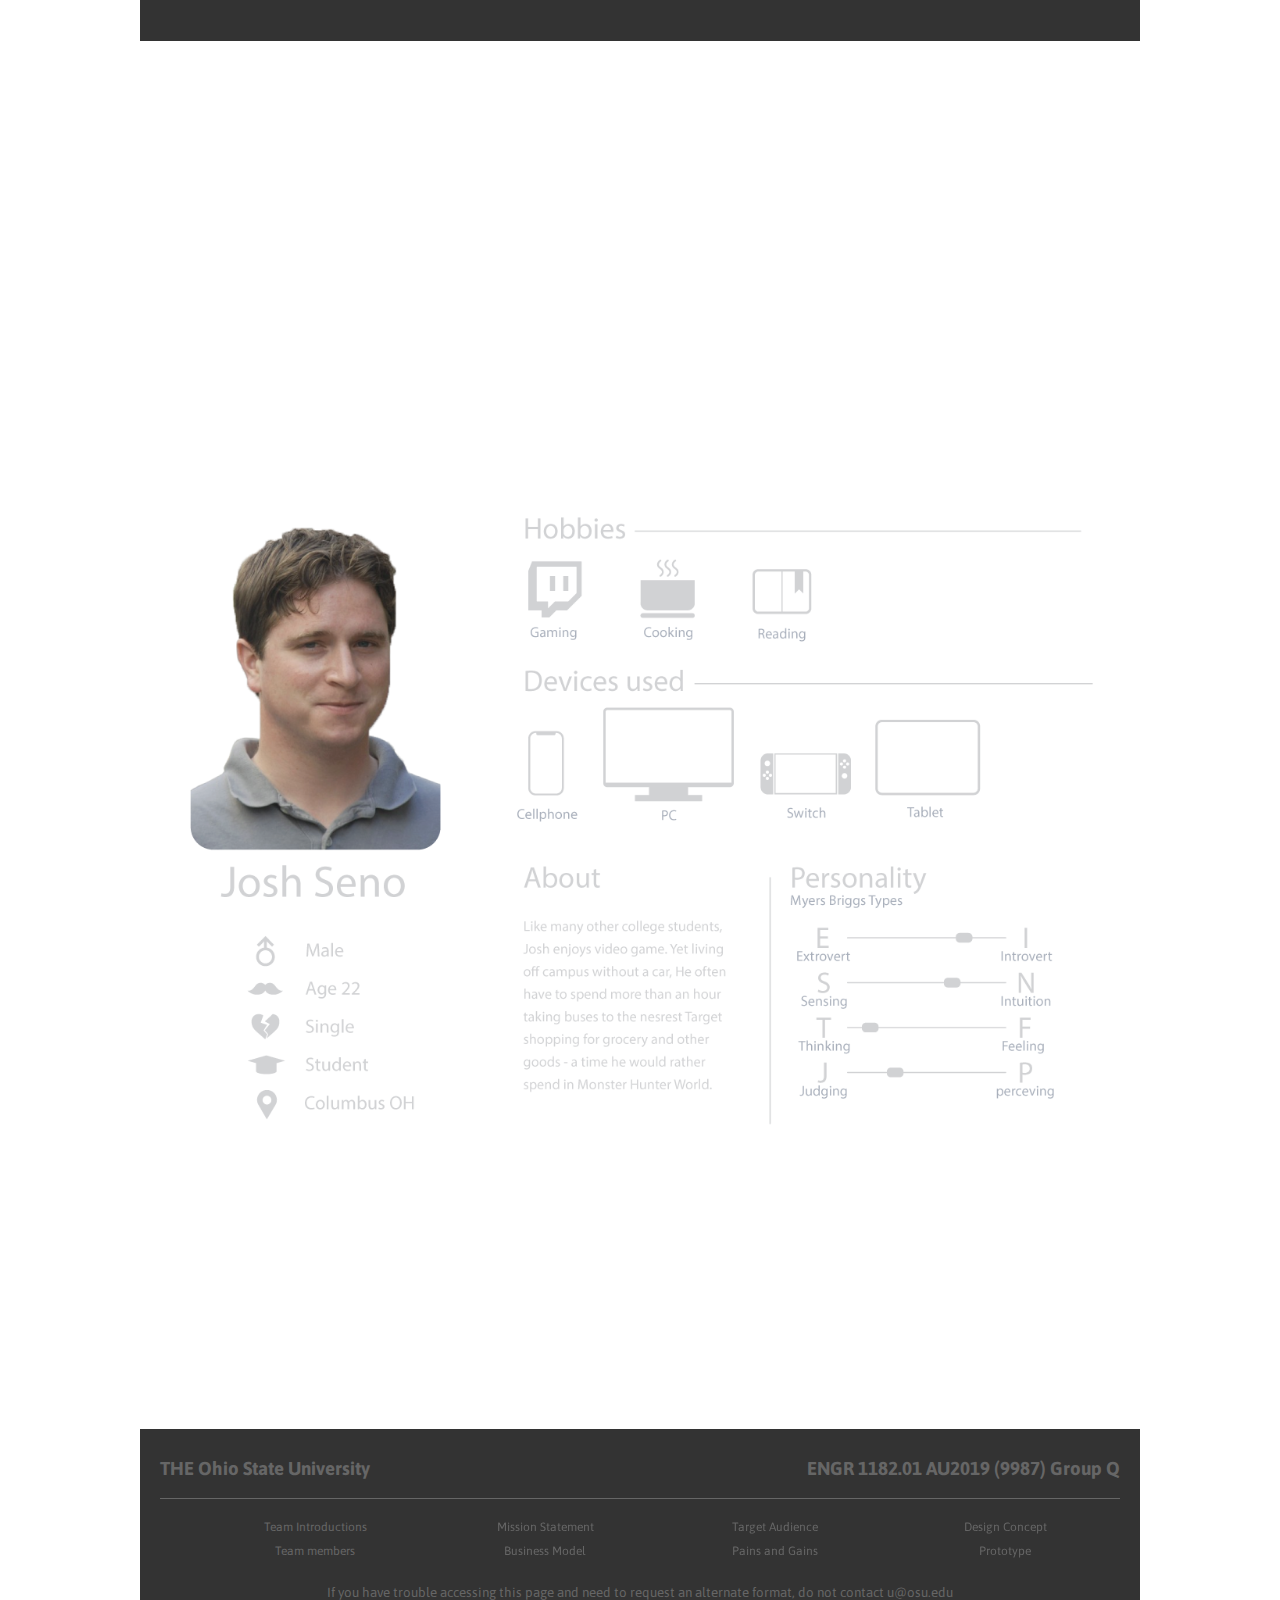
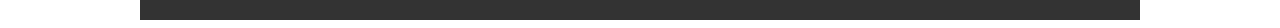
==== commit b1af2a7c: "added icon and width lim" ====
--- a/OSU/ENGR1182/index.html
+++ b/OSU/ENGR1182/index.html
@@ -28,16 +28,19 @@
         </ul>
     </div>
 
-    <div class="demoImg">
-        <picture>
-            <source media="(min-width: 768px)" srcset="resources/main.png">
-            <source media="(min-width: 600px)" srcset="resources/main_crp.png">
-            <img src="resources/main_crp.png" alt="Concept Rendering">
-        </picture>
-        <div class="p1Text">ENGR Q-02</div>
-        <div><hr class="hr1Line"></div>
-        <div class="p2Text">Auto delievery cart</div>
+    <div class="container">
+        <div id="indexDemo">
+            <picture>
+                <source media="(min-width: 768px)" srcset="resources/main.png">
+                <source media="(min-width: 600px)" srcset="resources/main_crp.png">
+                <img src="resources/main_crp.png" alt="Concept Rendering">
+            </picture>
+            <div class="p1Text">ENGR Q-02</div>
+            <div><hr class="hr1Line"></div>
+            <div class="p2Text">Auto delievery cart</div>
+        </div>
     </div>
+    
 
     <a name="taskSection"></a>
 
@@ -84,16 +87,16 @@
             An estimated 9.8% of households in Columbus Ohio did not 
             have vehicles according to census results<span><i>
             <a href="https://www.governing.com/gov-data/car-ownership-numbers-of-vehicles-by-city-map.html">
-                (governing) </a></i></span>. This is of
+                (governing.com) </a></i></span>. This is of
             a population of 879,170 people<span><i>
             <a href="http://worldpopulationreview.com/us-cities/columbus-population/">
-                (worldpopulationreview)</a> </i></span>, of whom 61,170 are Columbus
+                (worldpopulationreview.com)</a> </i></span>, of whom 61,170 are Columbus
             campus students. The total potential primary market, assuming 
             consistency between Columbus campus OSU students and the 
             Columbus campus is 86,159 Columbus residents and 5,995 
             students <span><i>
             <a href="https://www.osu.edu/osutoday/stuinfo.php/historical_osu_statistical_summary_2011-2017.xls">
-                (OSU)</a></i></span>
+                (osu.edu)</a></i></span>
             . Secondary consumers include those with cars or
             access to cars who find it more convenient or economical 
             to use our hypothetical solution. It also includes single 
@@ -102,6 +105,10 @@
         </p>
     </div>
     
+
+    <div class="midHeader">
+        <h2>User Persona</h2>
+    </div>
 
     <div class="demoImg">
         <picture>
--- a/OSU/ENGR1182/style.css
+++ b/OSU/ENGR1182/style.css
@@ -4,14 +4,15 @@
 body {
     font-family: 'Asap', sans-serif;
     color: white;
-    margin-left: 10%;
-    margin-right: 10%;
     margin-top: 5%;
     background: repeating-linear-gradient( 45deg, #222, #222 10px, #333 10px, #333 20px );
     background-attachment: fixed;
     animation: fadeInAnimation ease .6s;
     animation-iteration-count: 1;
     animation-fill-mode: forwards;
+    max-width: 1000px;
+    margin-left: auto;
+    margin-right: auto;
 }
 
 @keyframes fadeInAnimation {
@@ -118,7 +119,6 @@
     right: 0;
     width: 15%;
     padding: 1%;
-    
     text-align: center;
 }
 div.backToTop a{
@@ -156,6 +156,9 @@
     background-color: #111;
 }
 
+.container {
+    overflow: hidden;
+}
 
 /*========================== Image ==========================*/
 .demoImg {
@@ -164,8 +167,21 @@
     text-align: center;
 }
 #designAnno {
-    margin-top: 5%;
-}
+    position: relative;
+    display: block;
+    margin-top: 5%;
+}
+
+#indexDemo {
+    object-fit: contain;
+    position: relative;
+    display: block;
+    transition: transform .3s;
+}
+#indexDemo:hover {
+    transform: scale(1.05);
+}
+
 .p1Text {
     position: absolute;
     font-size: 200%;
@@ -229,12 +245,31 @@
 
 
 /*========================== Design ==========================*/
+#topImg {
+    position: relative;
+    display: inline-block;
+    transition: .5s;
+}
+#designAnno:hover #topImg {
+    opacity: 0;
+}
+#designAnno:hover #bottomImg {
+    opacity: 1;
+}
+#bottomImg {
+    position: absolute;
+    transition: .5s;
+    opacity: 0;
+    top: 0;
+    bottom: 0;
+    right: 0;
+}
+
 .showcase {
     margin-top: 5%;
     position: relative;
     display: block;
     overflow: hidden;
-    
 }
 
 .cameraShowcase {
@@ -286,16 +321,37 @@
     left: 5%;
 }
 .textContainer {
-    padding-left: 20%;
-    padding-right: 20%;
+    font-size: 1em;
+    padding-left: 15%;
+    padding-right: 15%;
     padding-top: 15%;
     line-height: 2;
 }
 
-#prototypeImg  {
-    text-align: center;
-    position: relative;
+#prototypeShowcase {
+    position: relative;
+    height: 40em;
+}
+    #prototypeShowcase:hover #prototypeImg {
+        transform: translate(-20%, 0);
+    }
+    #prototypeShowcase:hover #prototypeSideview {
+        opacity: 1;
+        transform: translate(-15%, 0);
+    }
+#prototypeImg {
+    position: absolute;
+    left: 12.5%;
     height: 35em;
+    transition: .3s;
+}
+#prototypeSideview {
+    position: absolute;
+    top: 0;
+    right: 0;
+    transition: .3s;
+    height: 35em;
+    opacity: 0;
 }
 
 .designIllus {
@@ -321,6 +377,7 @@
 }
 
 .plans {
+    height: 50%;
     margin-top: 5%;
     margin-left: 10%;
 }
@@ -339,7 +396,7 @@
     margin: auto;
     color: white;
     padding: 3%;
-    width: 50%;
+    width: 75%;
     text-align: center;
     border: 2px solid #BB0000;
     transition: transform 0.3s;
@@ -429,6 +486,9 @@
     .hr1Line {
         opacity: 0;
     }
+    p.hiddenForMobile {
+        opacity: 0;
+    }
 
     #pain, #gain {
         text-align: center;
@@ -445,6 +505,13 @@
         vertical-align: unset;
     }
 
+    #designAnno:hover #topImg {
+        opacity: 1;
+    }
+    #designAnno:hover #bottomImg {
+        opacity: 0;
+    }
+
     #rightOverlay, #leftOverlay {
         left: 0;
         opacity: 0.75;
@@ -455,11 +522,18 @@
         padding-left: 7%;
         padding-right: 7%;
     }
-
     .wheelShowcase, .cameraShowcase {
         margin-top: 5%;
         margin-bottom: 5%;
         padding: 0;
+    }
+    #prototypeShowcase:hover #prototypeImg {
+        transform: translate(0, 0);
+    }
+
+    #prototypeShowcase:hover #prototypeSideview {
+        opacity: 0;
+        transform: translate(0, 0);
     }
 
     .p1Text {
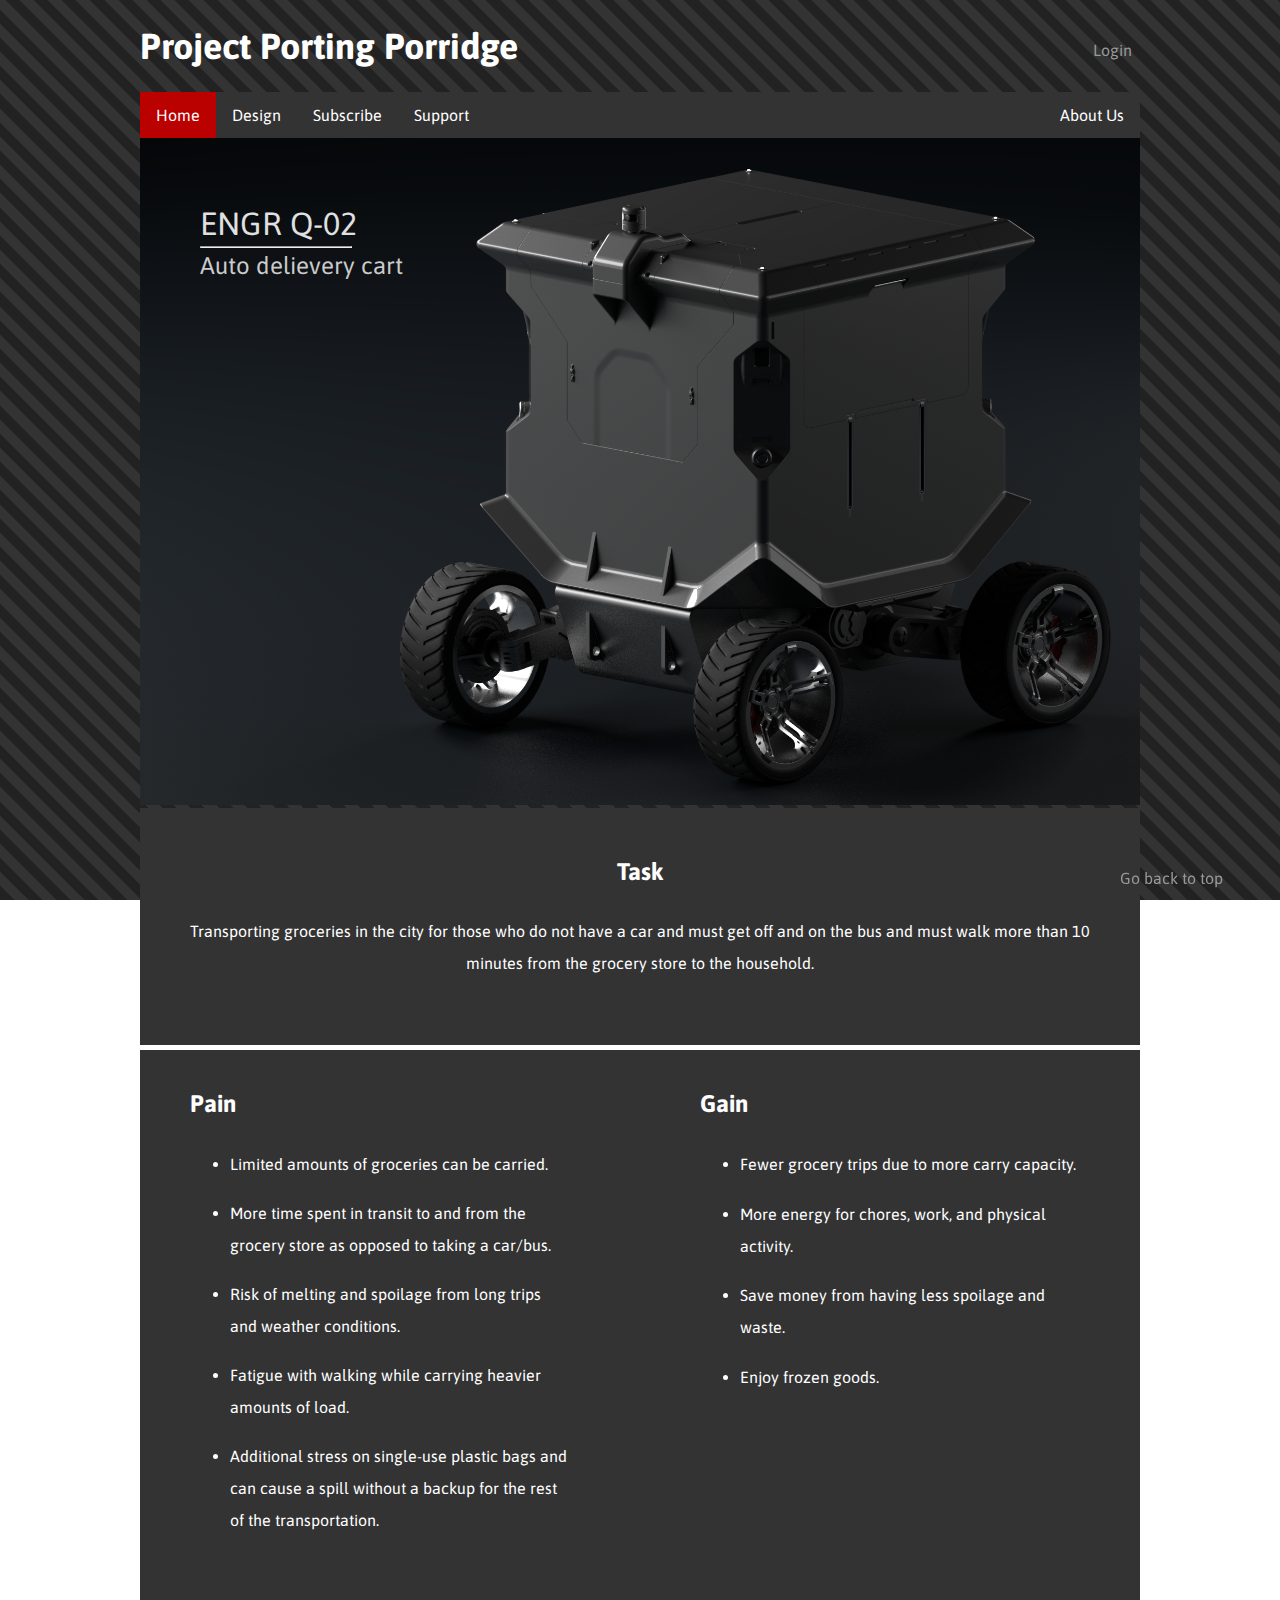
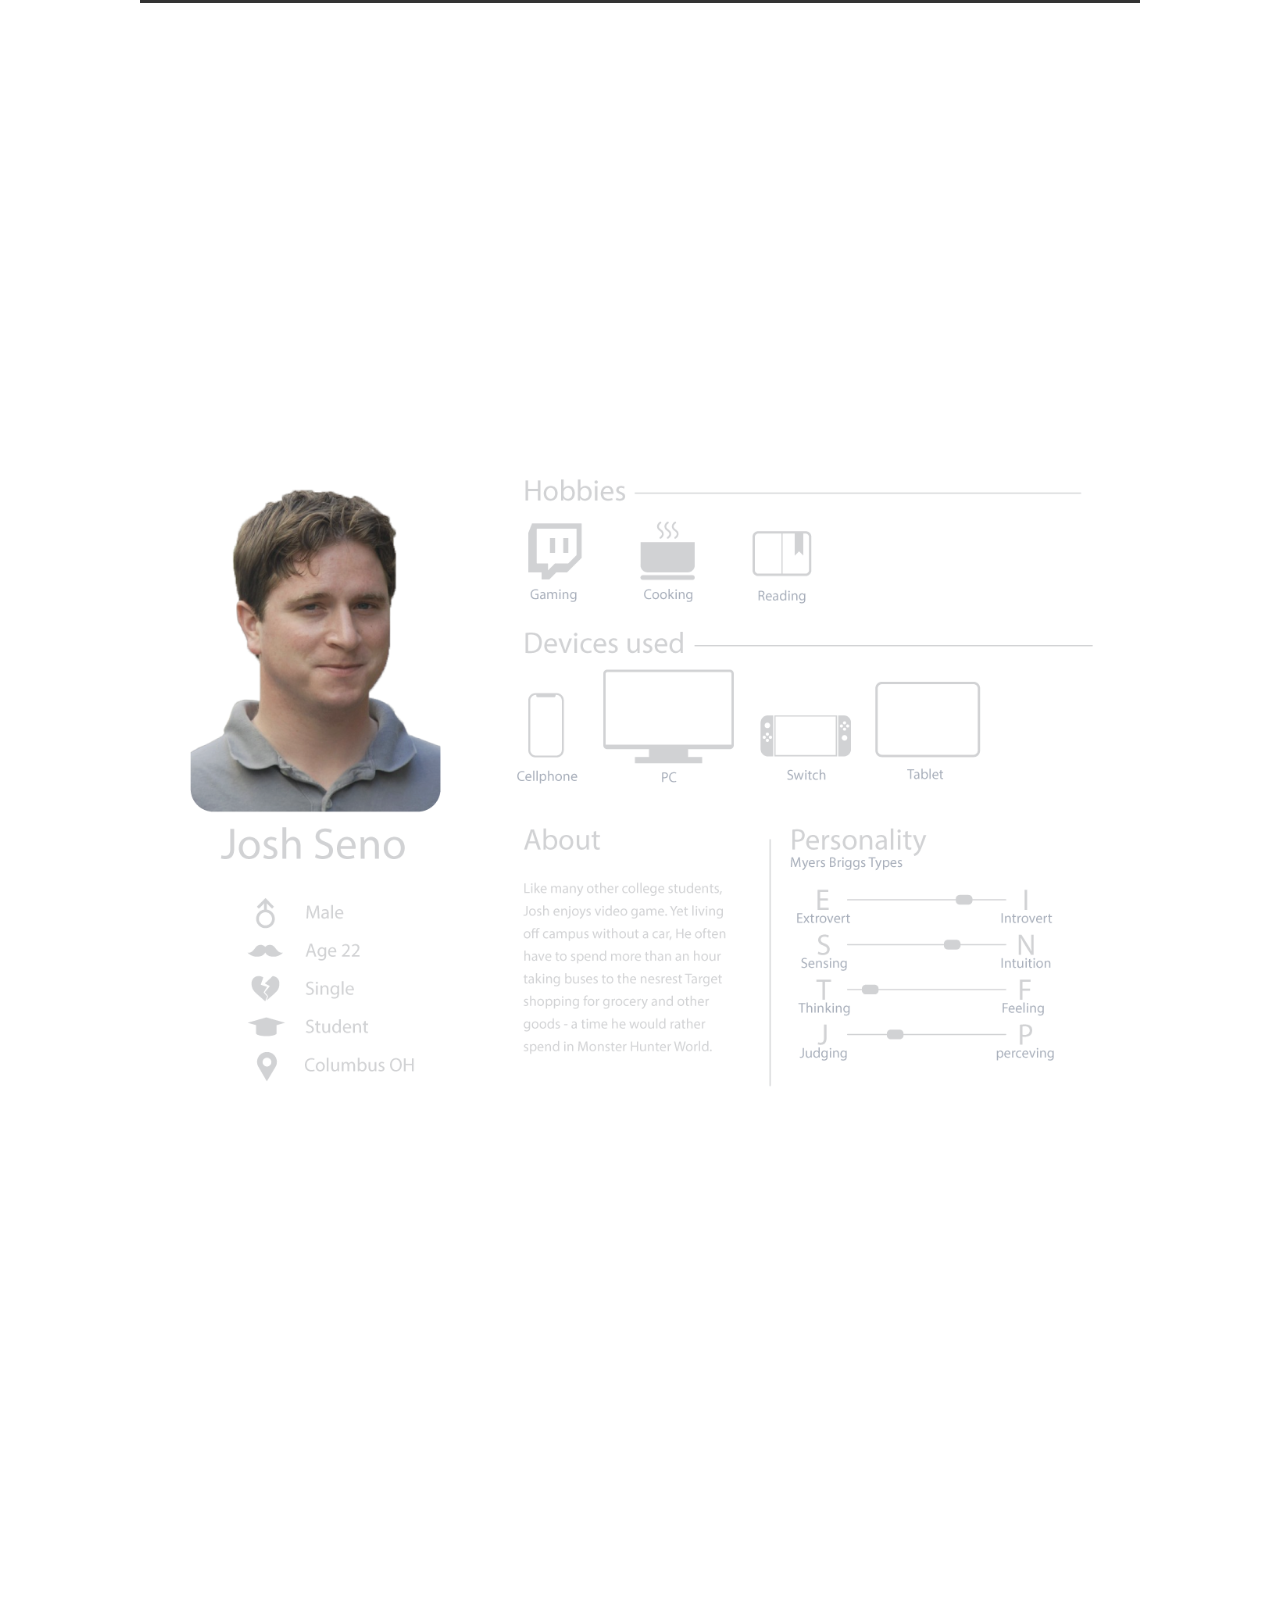
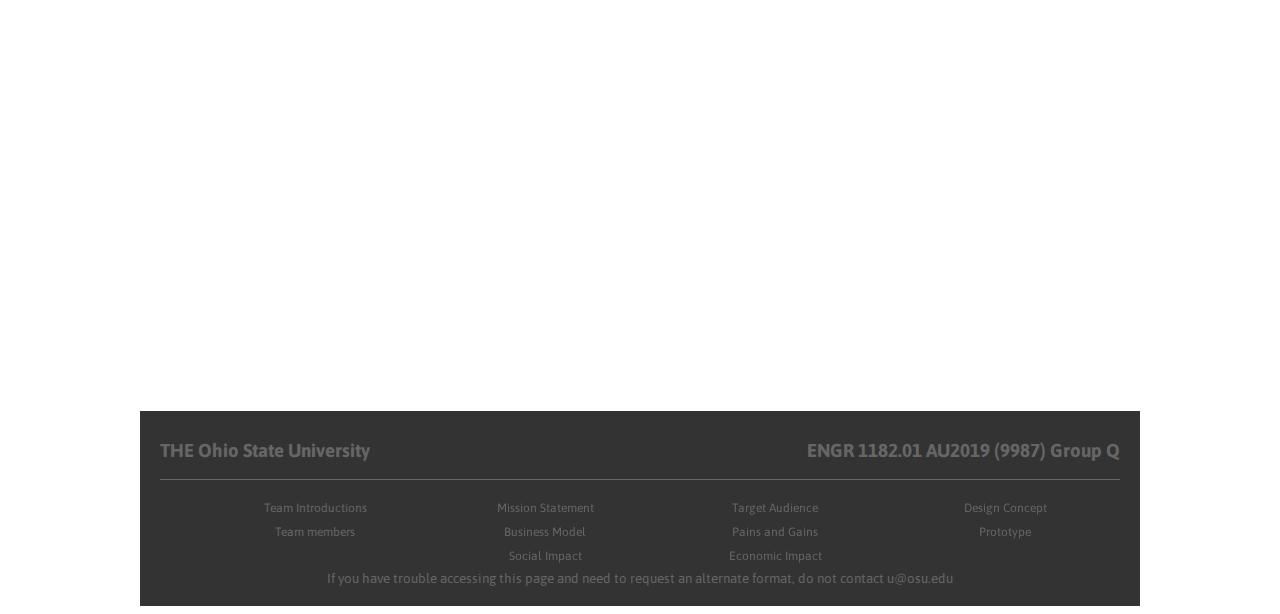
==== commit 37d554e6: "Add files via upload" ====
--- a/OSU/ENGR1182/index.html
+++ b/OSU/ENGR1182/index.html
@@ -12,8 +12,26 @@
 
     
 <body>
+    <div class="loginContainer">
+        <div class="loginWin">
+            <p>
+                <a href="login.html">
+                    <span class="smallBox">Login</span>
+                </a>
+            </p>
+        </div>
+    </div>
+    
     <div class="nameTitle">
-        <h1>Project Porting Porridge</h1>
+        <a href="http://portingporridge.com/">
+            <h1>Project Porting Porridge</h1>
+        </a>
+    </div>
+
+    <div class="mobileLogin">
+        <a href="login.html">
+            Login
+        </a>
     </div>
 
     <a name="topMenu"></a>
@@ -84,24 +102,30 @@
     <div class="midHeader">
         <h2>Target Audience</h2>
         <p>
-            An estimated 9.8% of households in Columbus Ohio did not 
-            have vehicles according to census results<span><i>
-            <a href="https://www.governing.com/gov-data/car-ownership-numbers-of-vehicles-by-city-map.html">
-                (governing.com) </a></i></span>. This is of
-            a population of 879,170 people<span><i>
-            <a href="http://worldpopulationreview.com/us-cities/columbus-population/">
-                (worldpopulationreview.com)</a> </i></span>, of whom 61,170 are Columbus
-            campus students. The total potential primary market, assuming 
-            consistency between Columbus campus OSU students and the 
-            Columbus campus is 86,159 Columbus residents and 5,995 
-            students <span><i>
-            <a href="https://www.osu.edu/osutoday/stuinfo.php/historical_osu_statistical_summary_2011-2017.xls">
-                (osu.edu)</a></i></span>
-            . Secondary consumers include those with cars or
-            access to cars who find it more convenient or economical 
-            to use our hypothetical solution. It also includes single 
-            car, multi-person households whose primary vehicle is used 
-            only for transportation to work. 
+            An estimated 9.8% of households in Columbus, Ohio did not have vehicles<span>
+                <i>
+                    <a href="https://www.governing.com/gov-data/car-ownership-numbers-of-vehicles-by-city-map.html">
+                        (governing.com)
+                    </a>
+                </i>
+            </span>. according to the results of a census of 879,170 people. Out of these people, 61,170 were Columbus campus students<span>
+                <i>
+                    <a href="http://worldpopulationreview.com/us-cities/columbus-population/">
+                        (worldpopulationreview.com)
+                    </a>
+                </i>
+            </span>. The potential primary market, assuming there is consistency between OSU 
+            students on the Columbus campus and the Columbus campus, is 86,159 Columbus residents
+            and 5,995 students that are amping this population <span>
+                <i>
+                    <a href="https://www.osu.edu/osutoday/stuinfo.php/historical_osu_statistical_summary_2011-2017.xls">
+                        (osu.edu)
+                    </a>
+                </i>
+            </span>.  Secondary consumers include, but are not limited to,
+            people who have access to cars but find it more convenient
+            or economical to use an alternative solution like our product.
+
         </p>
     </div>
     
@@ -116,6 +140,44 @@
             <source media="(min-width: 600px)" srcset="resources/personaTemplate_crp.png">
             <img src="resources/personaTemplate_crp.png" alt="Concept Rendering">
         </picture>
+    </div>
+
+    <a name="economicImpact"></a>
+
+    <div class="midHeader">
+        <h2>Economic Impact </h2>
+        <p>
+            Estimated costs were judged on a variety of factors. Starting 
+            Research and development costs of $500,000 were judged based on 
+            having 4 full time engineers working for 1 year, plus software 
+            licenses, materials and equipment to develop the vehicle. Manufacturing 
+            initial fees were based on the approximate initial costs for forming 
+            a contract with a factory willing to produce the vehicle, as well as 
+            any machinery they might employ. The per unit costs were estimated on
+            both the materials and labor costs per unit. Interest was measured at 
+            8% of initial investments. Administrative and Marketing costs were 
+            based off of 3 full time professional employees working in each
+            department full time plus office space and materials. Travel for 
+            marketing employees is also included. Maintenance service costs 
+            are an estimate to repair, recharge and repaint each unit per month. 
+        </p>
+    </div>
+
+    <a name="socialImpact"></a>
+
+    <div class="midHeader">
+        <h2>Social Impact </h2>
+        <p>
+            Providing services that relieve food security issues does not only
+            provide a temporary service to those in need, it provides a 
+            positive social and economic impact stemming from decreasing 
+            the worries and needs of those helped. By allowing those who 
+            cannot afford to drive, do not have vehicles or simply choose to
+            walk to the grocery store to more efficiently achieve their goals,
+            they have more time to pursue other interests. In addition to
+            the increased opportunity, lowering the stress levels of those 
+            in need allows them to be more economically productive.  
+        </p>
     </div>
 
     <div class="backToTop">
@@ -139,7 +201,7 @@
                         </a>
                     </li>
                     <li>
-                        <a href="#taskSection">
+                        <a href="index.html#taskSection">
                             Mission Statement
                         </a>
                     </li>
@@ -166,10 +228,10 @@
                         <a href="subscribe.html#businessModelSection">
                             Business Model
                         </a>
-                        
-                    </li>
-                    <li>
-                        <a href="#painAndGainSection">
+
+                    </li>
+                    <li>
+                        <a href="index.html#painAndGainSection">
                             Pains and Gains
                         </a>
                     </li>
@@ -177,6 +239,27 @@
                         <a href="design.html#prototypeSection">
                             Prototype
                         </a>
+                    </li>
+                </ul>
+            </div>
+            <div class="footerLinkOneLine">
+                <ul>
+                    <li class="placeholder">
+                        &nbsp;
+                    </li>
+                    <li>
+                        <a href="#socialImpact">
+                            Social Impact
+                        </a>
+
+                    </li>
+                    <li>
+                        <a href="#economicImpact">
+                            Economic Impact
+                        </a>
+                    </li>
+                    <li>
+                        &nbsp;
                     </li>
                 </ul>
             </div>
--- a/OSU/ENGR1182/style.css
+++ b/OSU/ENGR1182/style.css
@@ -4,7 +4,6 @@
 body {
     font-family: 'Asap', sans-serif;
     color: white;
-    margin-top: 5%;
     background: repeating-linear-gradient( 45deg, #222, #222 10px, #333 10px, #333 20px );
     background-attachment: fixed;
     animation: fadeInAnimation ease .6s;
@@ -32,7 +31,50 @@
     font-size: 36px;
     color: white;
 }
-
+a {
+    text-decoration: none;
+}
+img {
+    max-width: 100%;
+    max-height: 100%;
+}
+.darkText{
+    color: #999;
+}
+
+/*========================== header ==========================*/
+.loginContainer {
+    height: 5%;
+    position: relative;
+}
+.loginWin {
+    position: absolute;
+    padding-right: 2%;
+    right: 0;
+    top: 0;
+}
+    .loginWin a {
+        color: #999999;
+    }
+.mobileLogin {
+    display: none;
+}
+
+.nameTitle {
+    margin-top: 2.5%;
+    margin-bottom: 2.5%;
+}
+.smallBox {
+    transition: .3s;
+    padding-top: 20%;
+    padding-bottom: 20%;
+    padding-left: 30%;
+    padding-right: 30%;
+}
+    .smallBox:hover {
+        color: white;
+        background-color: #111;
+    }
 
 .midHeader {
     margin-top: 5%;
@@ -50,15 +92,6 @@
             color: #BB0000;
             font-weight: bold;
         }
-    
-a {
-    text-decoration: none;
-}
-
-img {
-    max-width: 100%;
-    max-height: 100%;
-}
 
 
 /*========================== Footer ==========================*/
@@ -384,16 +417,33 @@
 .plan {
     margin: 5%;
     border: 2px solid white;
-    width: 20%;
-    padding: 5%;
+    width: 35%;
     margin: auto;
     overflow: hidden;
 }
-#planA {
+#planA, #prePlanA {
     float: left;
 }
+.innerContainer {
+    padding-left: 10%;
+    padding-right: 10%;
+    padding-bottom: 10%;
+    padding-top: 3%;
+}
+
+.preMark {
+    padding-top: 5%;
+    padding-bottom: 5%;
+    text-align: center;
+    position: relative;
+    background-color: #BB0000;
+    top: 0;
+}
+
 .orderNow {
-    margin: auto;
+    margin-top: 10%;
+    margin-left: auto;
+    margin-right: auto;
     color: white;
     padding: 3%;
     width: 75%;
@@ -403,6 +453,7 @@
 }
     .orderNow:hover {
         background-color: #BB0000;
+        border-radius: 4px;
         transform: scale(1.1);
     }
 
@@ -462,14 +513,50 @@
         background-color: #BB0000;
     }
 
+/*========================== Login ==========================*/
+#loginContainer{
+    margin-top: 1%;
+    text-align: center;
+    background-color: #333;
+    padding-top: 3%;
+    padding-bottom: 5%;
+}
+    #loginContainer a {
+        color: #999;
+        transition: .3s;
+    }
+    #loginContainer a:hover {
+        color: white;
+    }
+
+
+input[type=text], input[type=password], select {
+    padding: 12px 20px;
+    margin: 8px 0;
+    display: inline-block;
+    border: 1px solid #ccc;
+    border-radius: 4px;
+    box-sizing: border-box;
+}
+input[type=submit] {
+    color: white;
+    width: 21%;
+    background-color: #333;
+    padding: 14px 20px;
+    margin: 8px 0;
+    border: 2px solid #BB0000;
+    cursor: pointer;
+    transition: transform 0.3s;
+}
+    input[type=submit]:hover {
+        border-radius: 4px;
+        background-color: #BB0000;
+        transform: scale(1.1);
+    }
 
 /*========================== Mobile Devices ==========================*/
 @media(max-width: 768px) {
-    li, .right, #gain,
-    .cameraShowcase,
-    .wheelShowcase,
-    .footerLinks ul li,
-    #planA, #ENGR {
+    li, .right, #gain, .cameraShowcase, .wheelShowcase, .footerLinks ul li, #planA, #ENGR {
         float: none;
         text-align: center;
         width: 100%;
@@ -489,7 +576,21 @@
     p.hiddenForMobile {
         opacity: 0;
     }
-
+    .nameTitle {
+        text-align: center;
+    }
+    .loginContainer{
+        display: none;
+    }
+    .mobileLogin {
+        text-align: center;
+        padding-bottom: 2%;
+        display: inherit;
+    }
+        .mobileLogin a{
+            color: #999999;
+        }
+        
     #pain, #gain {
         text-align: center;
         padding-bottom: 0;
@@ -497,6 +598,9 @@
         padding-right: 0;
         width: 100%;
     }
+        #pain ul li, #gain ul li {
+            list-style-type: none;
+        }
     #pain {
         padding-top: 5%;
     }
@@ -537,7 +641,9 @@
     }
 
     .p1Text {
+        padding-top: 2%;
         font-size: 150%;
+        text-align: center;
     }
 
     .hr1Line {
@@ -548,6 +654,8 @@
     .p2Text {
         font-size: 110%;
         top: 22%;
+        padding-bottom: 2%;
+        text-align: center;
     }
 
     .plans {
@@ -573,7 +681,16 @@
     .tMember {
         max-width: 50%;
     }
-
+    input[type=text], input[type=password] {
+        width: 75%;
+        text-align: center;
+    }
+    input[type=submit] {
+        width: 75%;
+        border-radius: 4px;
+        background-color: #BB0000
+    }
+    
     .smallAnno {
         padding-top: 2%;
     }
@@ -583,7 +700,9 @@
     .footerLinks ul li {
         font-size: 100%;
     }
-
+    .placeholder {
+        display: none;
+    }
     .backToTop {
         opacity: 0;
     }
